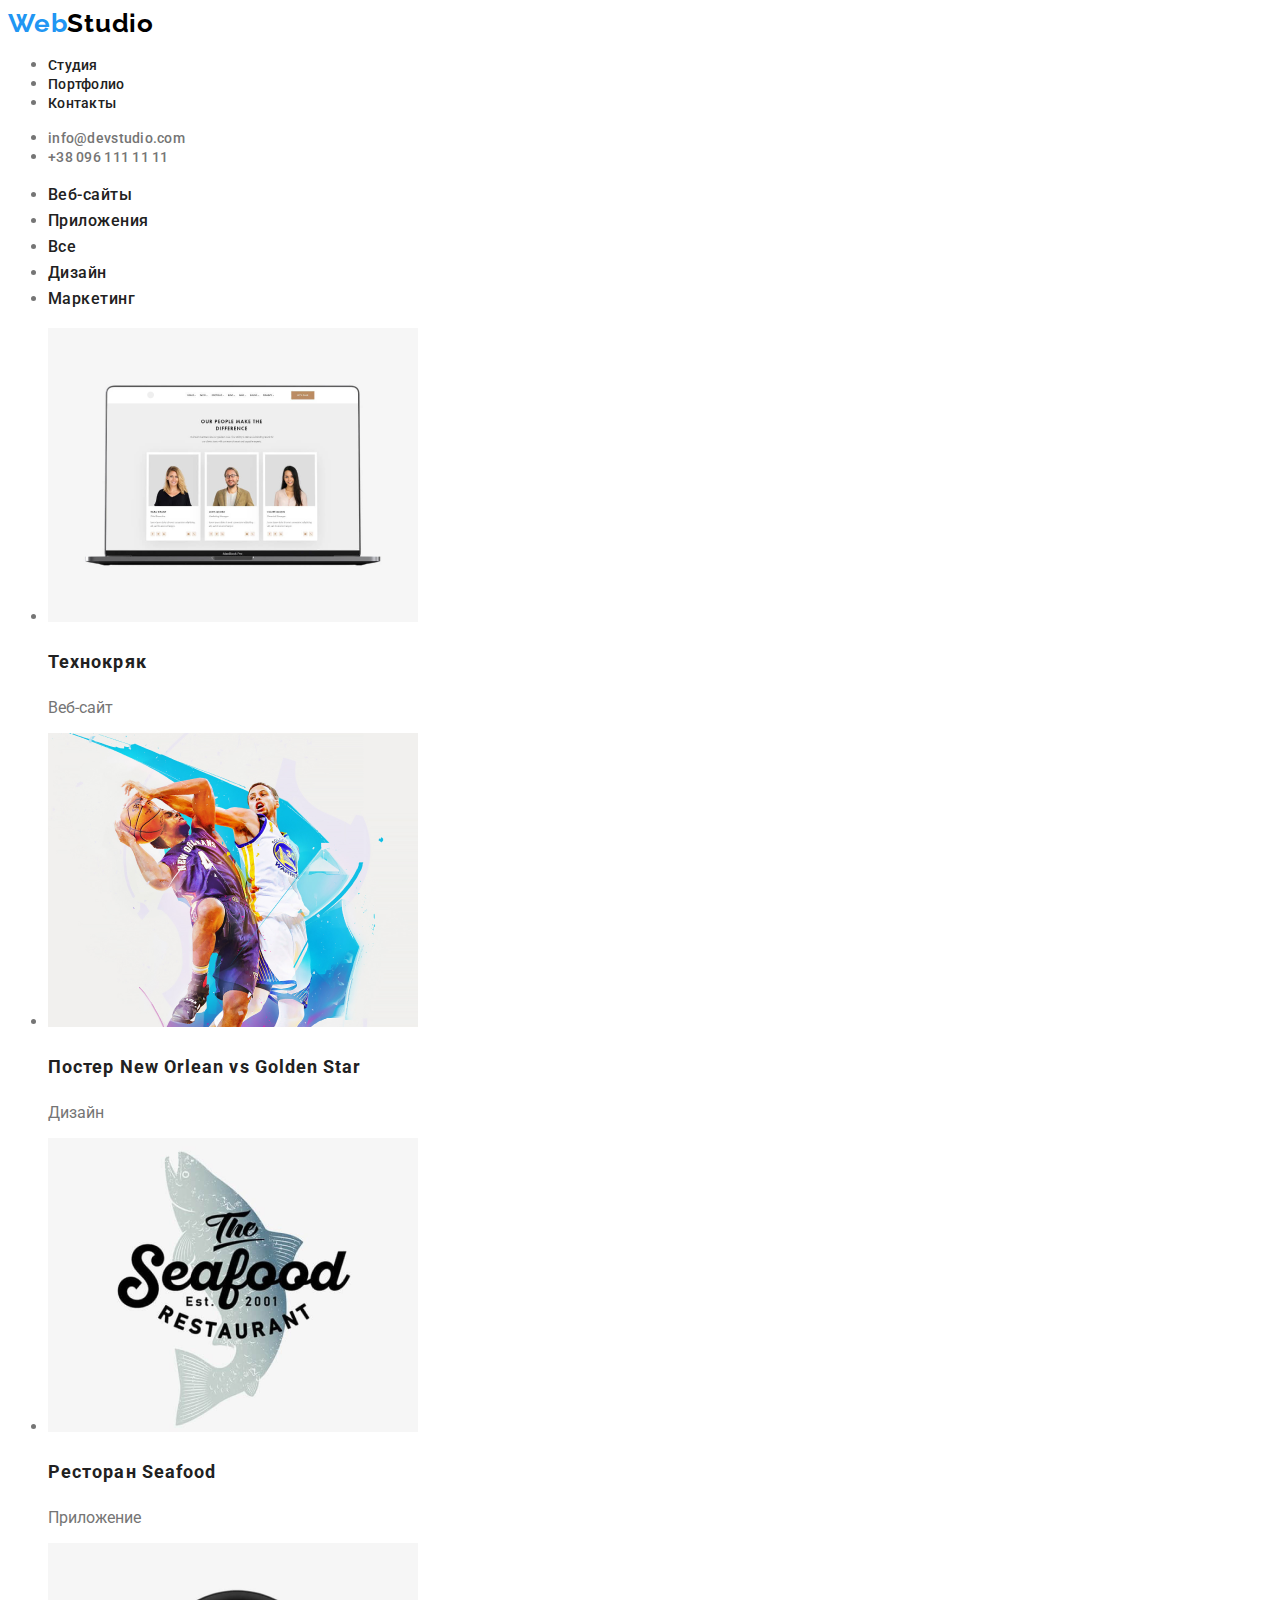
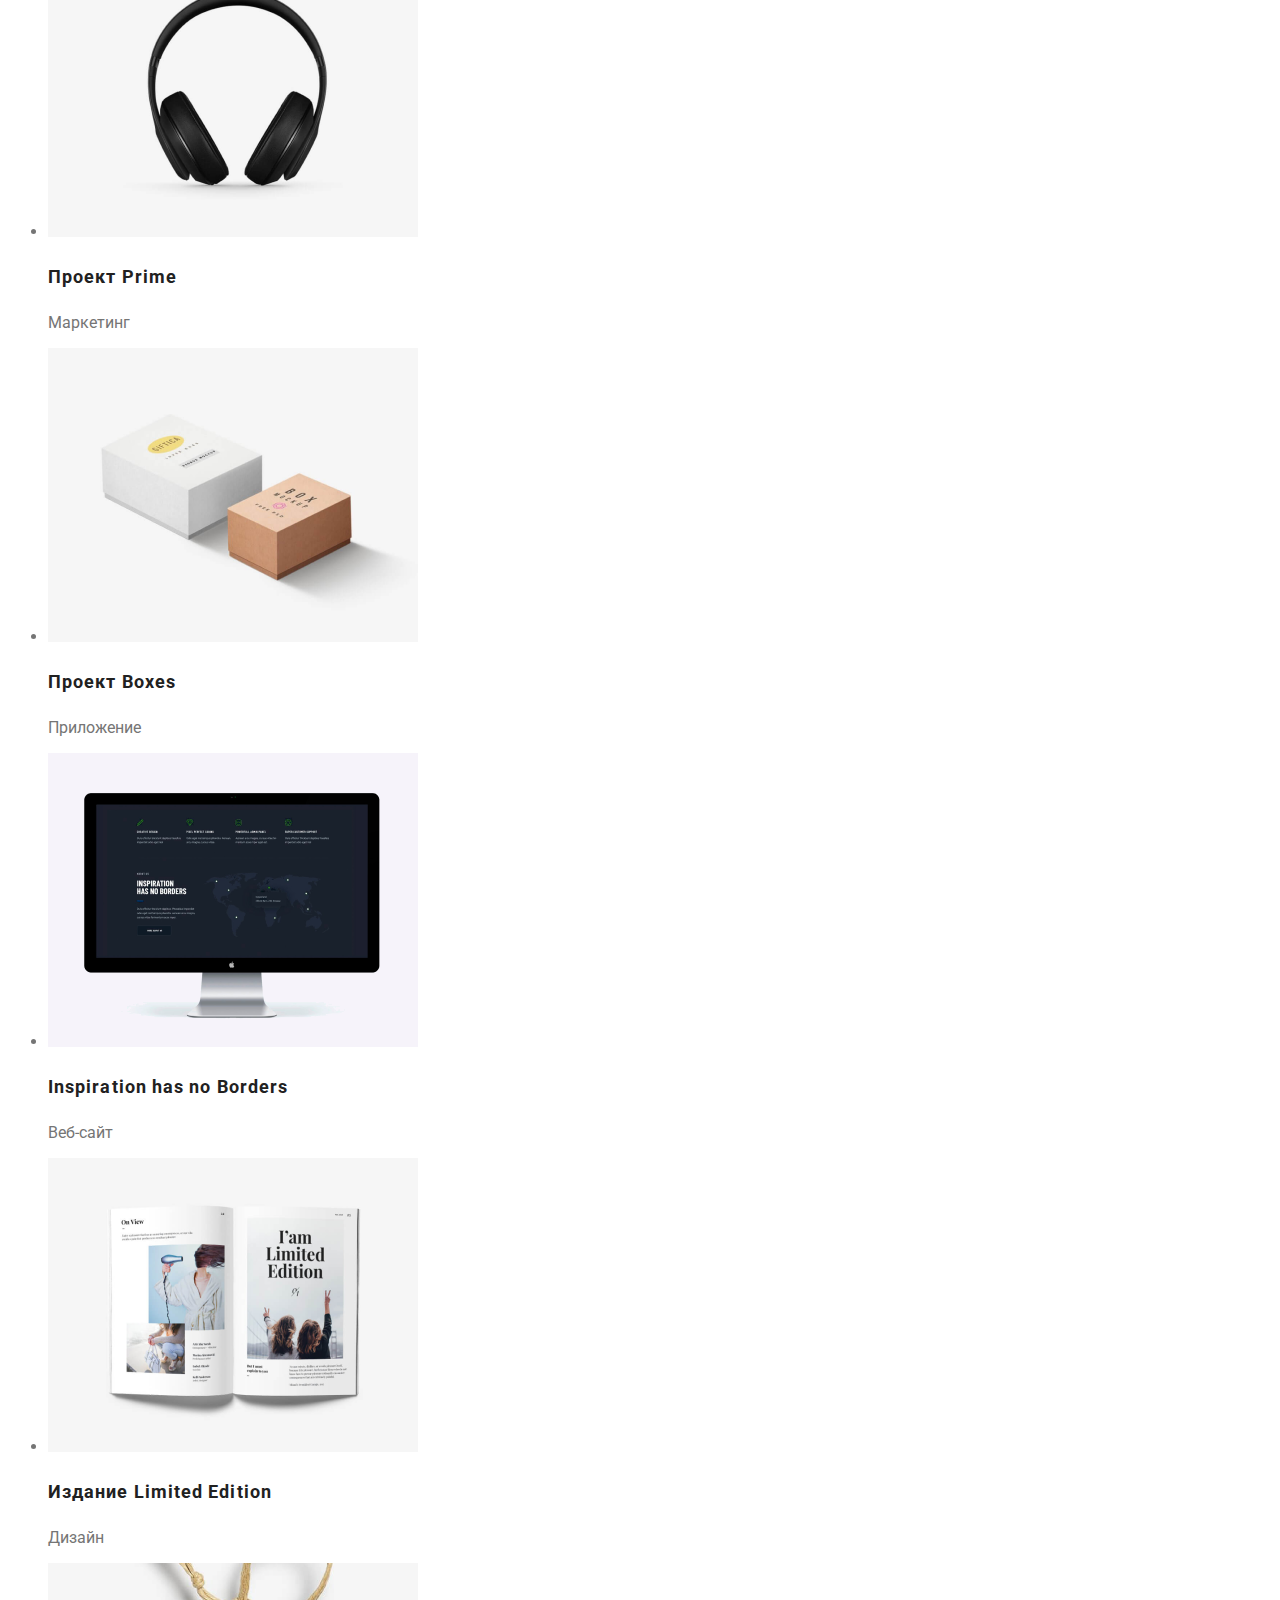
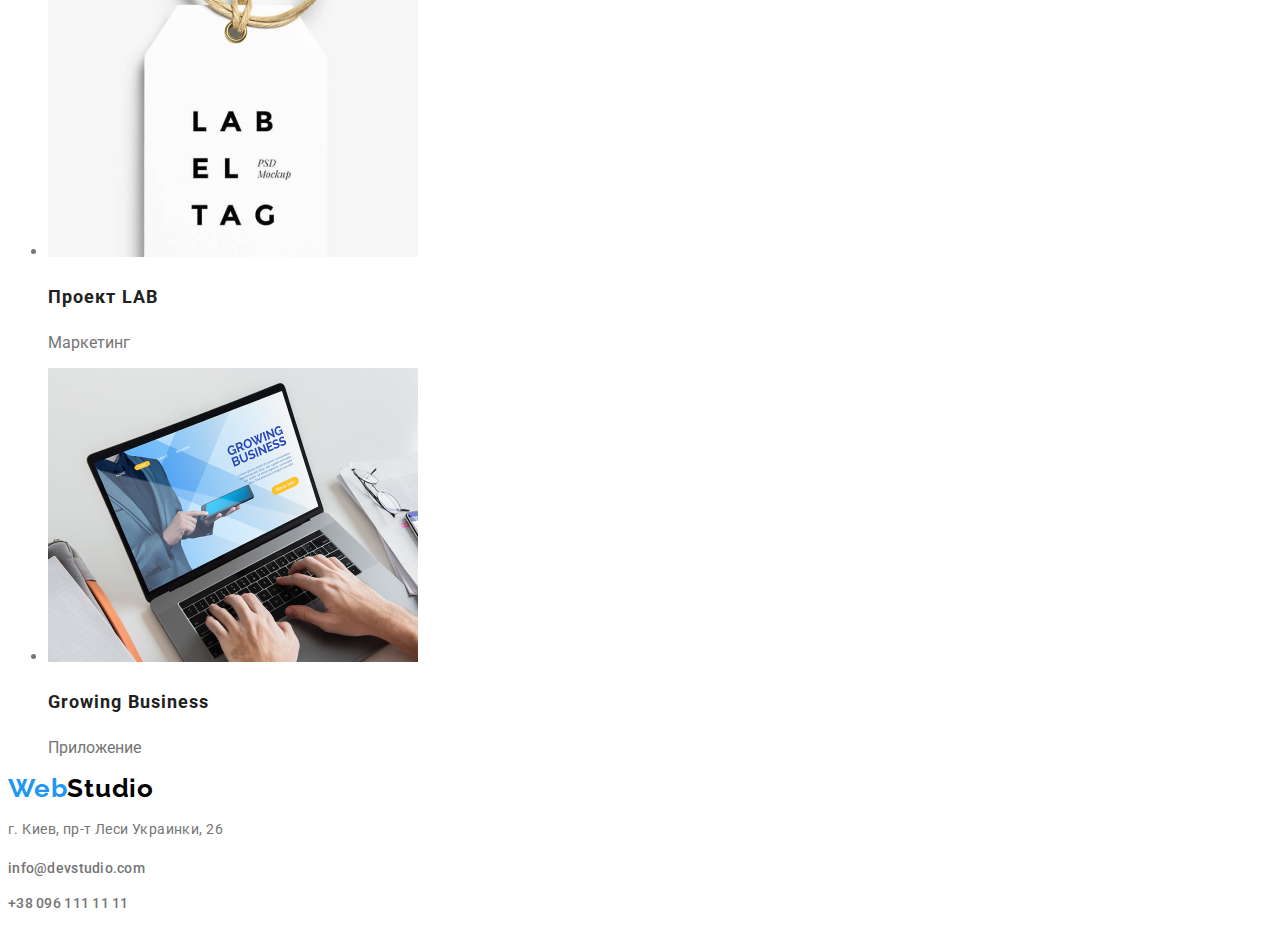
==== portfolio.html @ 3f50c642 "project -text susp" ====
<!DOCTYPE html>
<html lang="ru">
<head>
    <meta charset="UTF-8">
    <meta name="viewport" content="width=device-width, initial-scale=1.0">
    <title>WebStudio</title>
    <link rel="preconnect" href="https://fonts.gstatic.com">
    <link 
      href="https://fonts.googleapis.com/css2?family=Raleway:wght@700&family=Roboto:wght@400;500;700&display=swap"
      rel="stylesheet">
    <link rel="stylesheet" href="./css/styles.css">
    <style>
      a {text-decoration: none;}
    </style>
</head>

<body class="body">
  
  <!-- Head of site  -->
  <header>
    <nav class="navigation">
      <a class="logo" href="/index.html"><span class="logo-accent">Web</span>Studio</a>
      <ul class="navigation-list">
        <li class="navigation-list-item">
          <a class="navigation-list-link" href="./index.html">Студия</a>
        </li>
        <li class="navigation-list-item">
          <a class="navigation-list-link" href="./index.html">Портфолио</a>
        </li>
        <li class="navigation-list-item">
          <a class="navigation-list-link" href="./index.html">Контакты</a>
        </li>
      </ul>
    </nav>
        
    <address class="address">
      <ul class="address-cont">
        <li>
          <a class="address-mail" href="mailto:info@devstudio.com">info@devstudio.com</a>
        </li>
        <li>
          <a class="address-tel" href="tel:+380961111111">+38 096 111 11 11</a>
        </li>
      </ul>
    </address>
  </header>
    
  <main>
      
    <!-- list of services  -->
    <nav class="service">
      <ul>
        <li><a class="service-item" href="">Веб-сайты</a></li>
        <li><a class="service-item" href="">Приложения</a></li>
        <li><a class="service-item" href="">Все</a></li>
        <li><a class="service-item" href="">Дизайн</a></li>
        <li><a class="service-item" href="">Маркетинг</a></li>
      </ul>
    </nav>
      
    <!-- over projects -->
    <section class="projects">
      <ul class="project-list">
        <li class="project">
          <img class="project-img" src="./images/images-hw-02/img-1.png" alt="" width="370">
          <h3  class="project-title">Технокряк</h3>
          <p class="poject-text">Веб-сайт</p>
        </li>
        <li>
          <img class="project-img" src="./images/images-hw-02/img-2.png" alt="" width="370">
          <h3 class="project-title">Постер New Orlean vs Golden Star</h3>
          <p class="poject-text">Дизайн</p>
        </li>
        <li>
          <img class="project-img" src="./images/images-hw-02/img-3.png" alt="" width="370">
          <h3 class="project-title">Ресторан Seafood</h3>
          <p class="poject-text">Приложение</p>
        </li>
        <li>
          <img class="project-img" src="./images/images-hw-02/img-4.png" alt="">
          <h3 class="project-title">Проект Prime</h3>
          <p class="poject-text">Маркетинг</p>
        </li>
        <li>
          <img class="project-img" src="./images/images-hw-02/img-5.png" alt="">
          <h3 class="project-title">Проект Boxes</h3>
          <p class="poject-text">Приложение</p>
        </li>
        <li>
          <img class="project-img" src="./images/images-hw-02/img-6.png" alt="">
          <h3 class="project-title">Inspiration has no Borders</h3>
          <p class="poject-text">Веб-сайт</p>
        </li>
        <li>
          <img class="project-img" src="./images/images-hw-02/img-7.png" alt="">
          <h3 class="project-title">Издание Limited Edition</h3>
          <p class="poject-text">Дизайн</p>
        </li>
        <li>
          <img class="project-img" src="./images/images-hw-02/img-8.png" alt="">
          <h3 class="project-title">Проект LAB</h3>
          <p class="poject-text">Маркетинг</p>
        </li>
        <li>
          <img class="project-img" src="./images/images-hw-02/img-9.png" alt="">
          <h3 class="project-title">Growing Business</h3>
          <p class="poject-text">Приложение</p>
        </li>
      </ul>
    </section>
    
  </main>
    
  <footer class="footer">
    <a class="logo" href="/index.html"><span class="logo-accent">Web</span>Studio</a>
    <address class="address-cont">
      <p class="location">г. Киев, пр-т Леси Украинки, 26</p>
      <p><a class="address-mail" href="mailto:info@devstudio.com">info@devstudio.com</a></p>
      <p><a class="address-tel" href="tel:+380961111111">+38 096 111 11 11</a></p>
    </address>
  </footer>
</body>
</html>
---- css/styles.css ----
:root {
  --primery-text-color: #757575;
  --title-text-color: #212121;
  --accent-color: #2196f3;
}
.body {
  font-family: Roboto;
  color: var(--primery-text-color);
}
/* Header */
.logo-accent {
  color: var(--accent-color);
}
.logo {
  font-family: Raleway;
  font-weight: 700;
  font-size: 26px;
  line-height: 1.192;
  letter-spacing: 0.03em;
  color: #000000;
}
.navigation-list-link {
  font-family: "Roboto", sans-serif;
  font-weight: 500;
  font-size: 14px;
  line-height: 1.143;
  letter-spacing: 0.02em;
  color: var(--title-text-color);
}

.navigation-list-link:hover,
.navigation-list-link:focus {
  color: var(--accent-color);
}

/* contacts */
.address-cont .address-mail {
  font-style: normal;
  font-weight: 500;
  font-size: 14px;
  line-height: 1.143;
  letter-spacing: 0.02em;
  color: var(--primery-text-color);
}
.address-cont .address-mail:hover,
.address-cont .address-mail:focus {
  color: var(--accent-color);
}

.address-cont .address-tel {
  font-style: normal;
  font-weight: 500;
  font-size: 14px;
  line-height: 1.143;
  letter-spacing: 0.02em;
  color: var(--primery-text-color);
}
.address-cont .address-tel:hover,
.address-cont .address-tel:focus {
  color: var(--accent-color);
}

/* Hero */
.hero-title {
  font-weight: 900;
  font-size: 44px;
  line-height: 1.364;
  text-align: center;
  letter-spacing: 0.06em;
  text-transform: uppercase;
  /*color: #ffffff;*/
}

/* button */
.modal-btn {
  font-weight: 700;
  font-size: 16px;
  line-height: 1.875;
  display: flex;
  letter-spacing: 0.06em;
  /* color: #ffffff; */
}

/* features */
.section-title,
.features .title {
  color: var(--title-text-color);
}
/*sity*/
.footer .location {
  font-style: normal;
  font-weight: normal;
  font-size: 14px;
  line-height: 1.714;
  letter-spacing: 0.03em;
  /*color: #ffffff;*/
}

/*crew*/
.crewlist .name {
  font-weight: 500;
  font-size: 16px;
  line-height: 1.187;
  letter-spacing: 0.03em;
  color: var(--title-text-color);
}

/*our service*/
.service .service-item {
  font-size: 16px;
  line-height: 1.625;
  font-weight: 500;
  letter-spacing: 0.03em;
  text-align: center;
  color: var(--title-text-color);
}
.service .service-item:hover,
.service .service-item:focus {
  color: var(--accent-color);
}
.project-title {
  font-weight: 700;
  font-size: 18px;
  line-height: 2;
  letter-spacing: 0.06em;
  color: #212121;
}

.project .project-text {
  font-weight: 400;
  font-size: 16px;
  line-height: 1.875;
  letter-spacing: 0.03em;
  color: var(--primery-text-color);
}
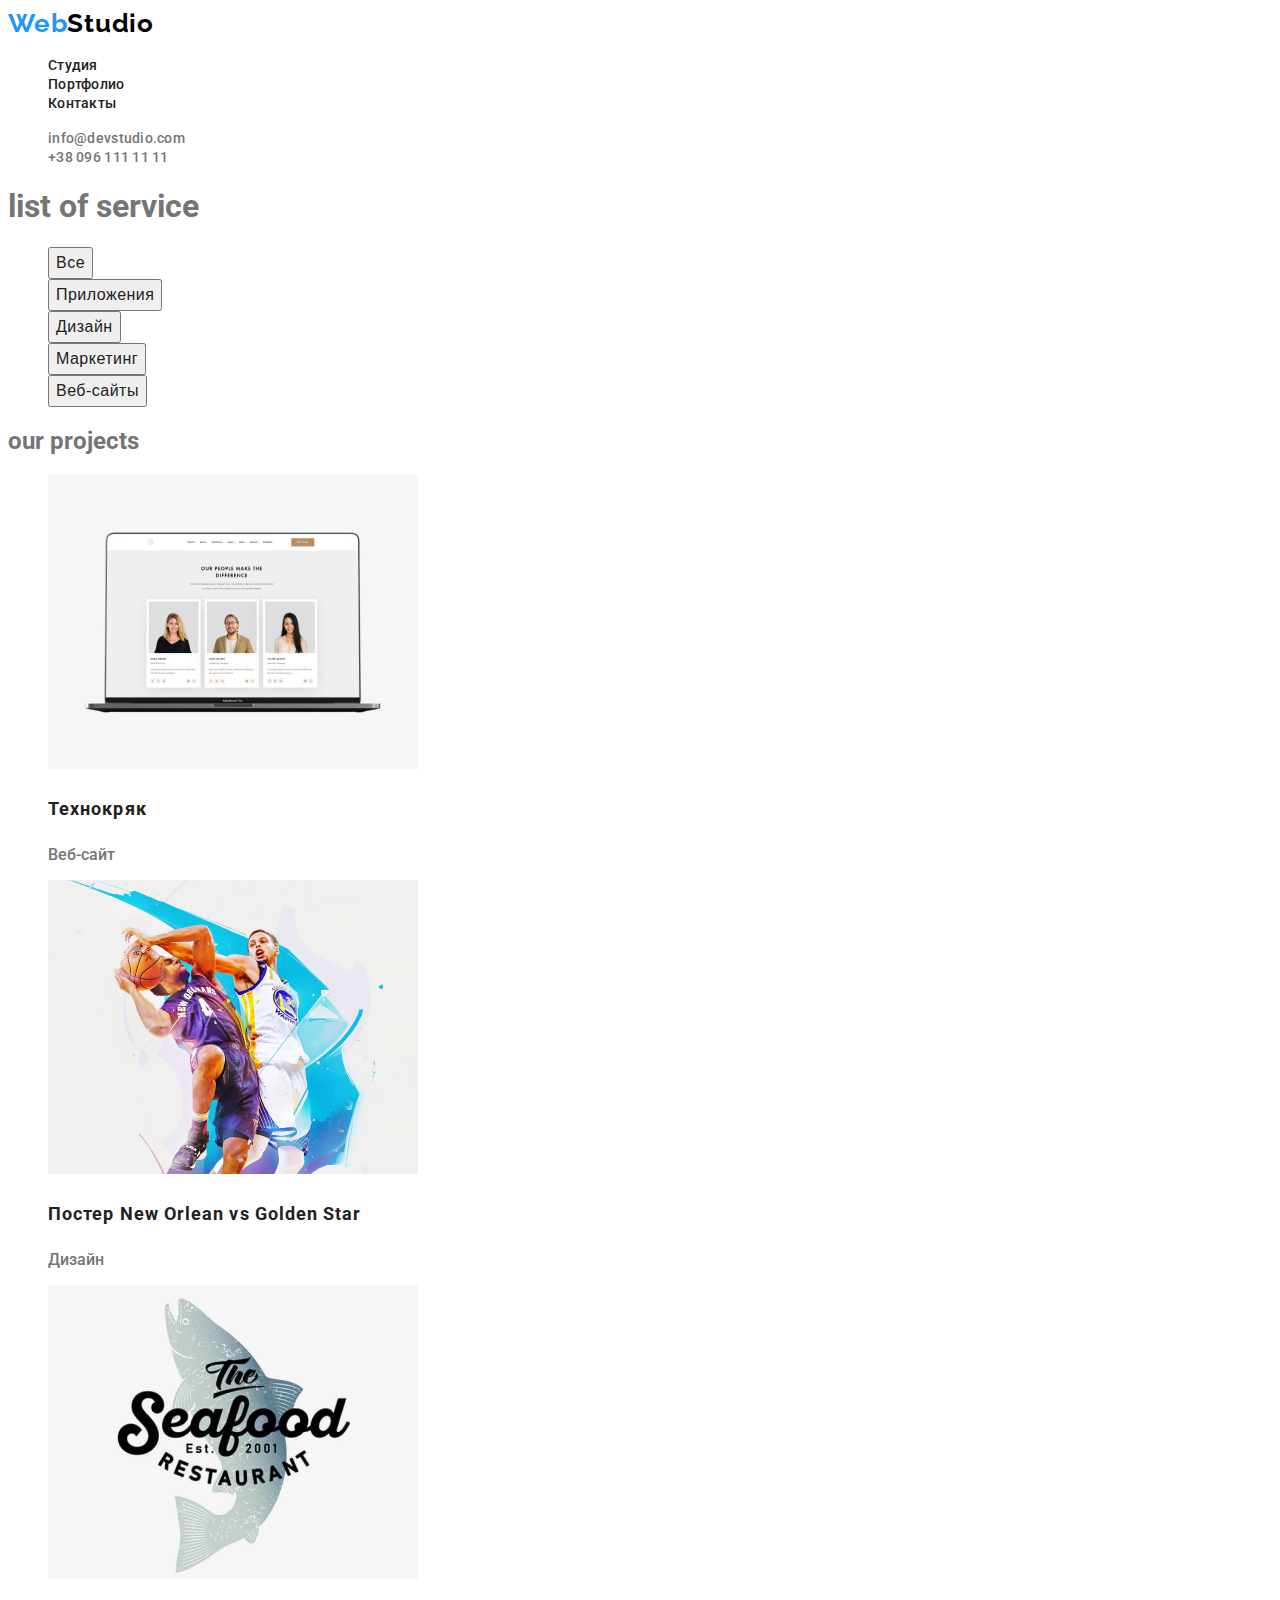
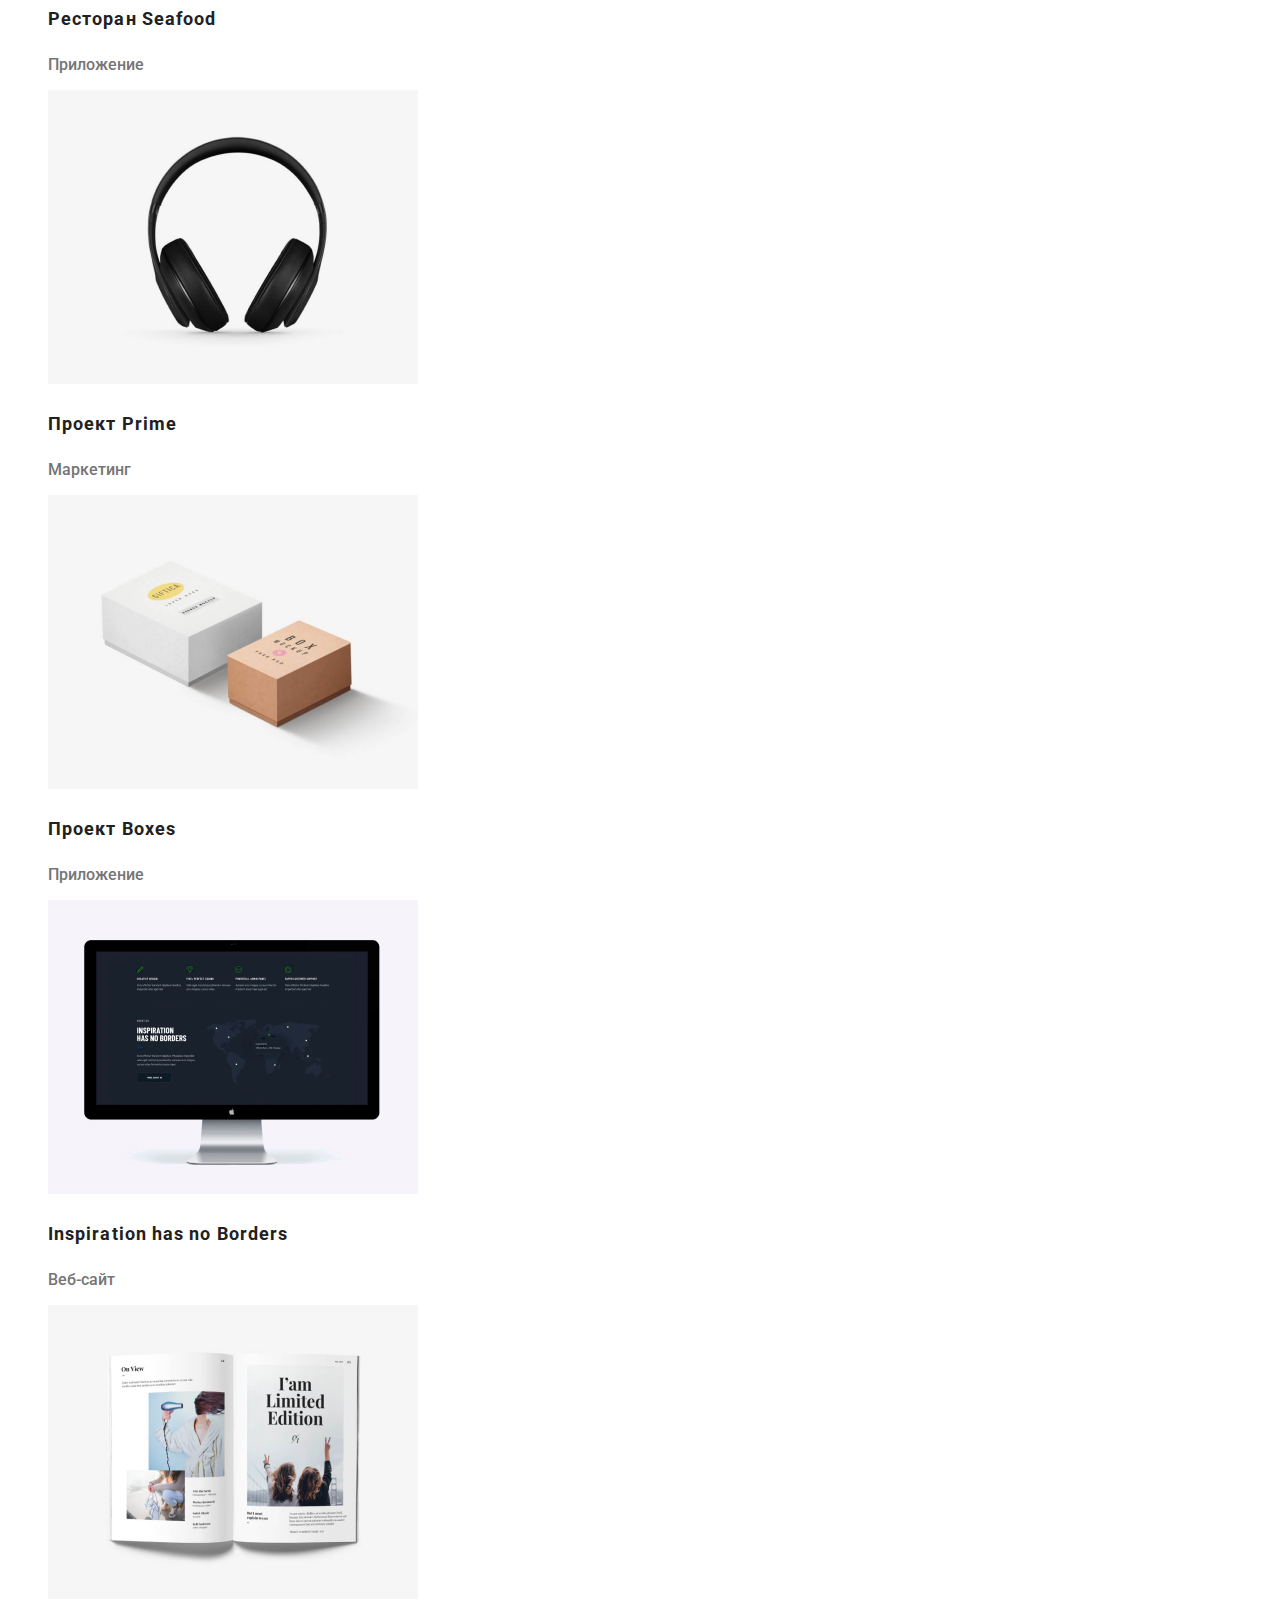
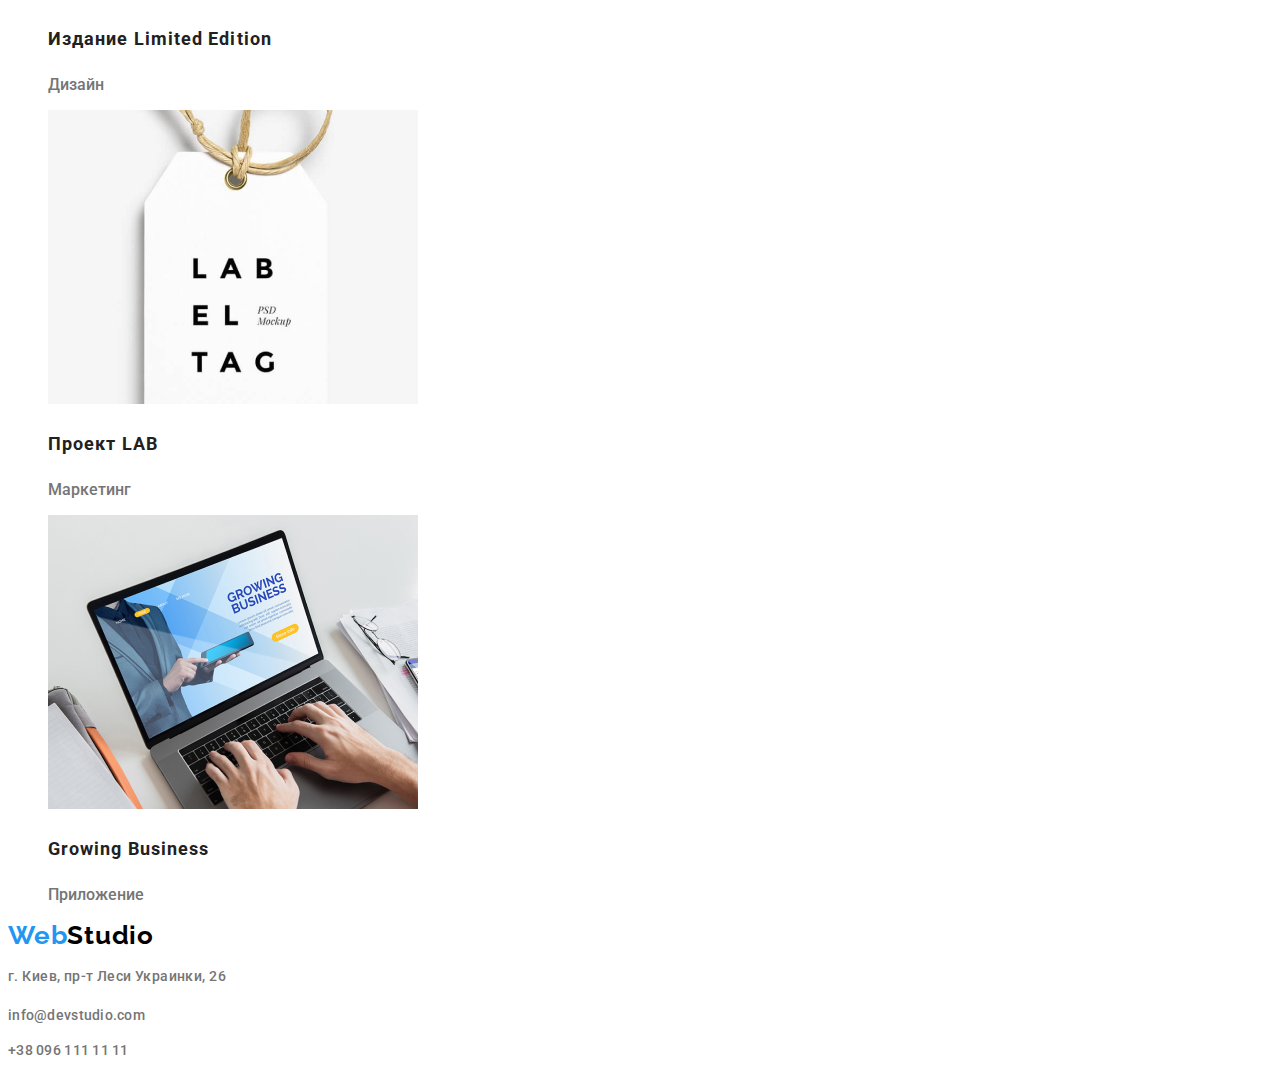
==== commit 7a515585: "remarks w/h alt project" ====
--- a/portfolio.html
+++ b/portfolio.html
@@ -11,6 +11,7 @@
     <link rel="stylesheet" href="./css/styles.css">
     <style>
       a {text-decoration: none;}
+      ul {list-style: none;}
     </style>
 </head>
 
@@ -47,62 +48,62 @@
     
   <main>
       
-    <!-- list of services  -->
-    <nav class="service">
+    <h1>list of service</h1>
+    <section class="service">
       <ul>
-        <li><a class="service-item" href="">Веб-сайты</a></li>
-        <li><a class="service-item" href="">Приложения</a></li>
-        <li><a class="service-item" href="">Все</a></li>
-        <li><a class="service-item" href="">Дизайн</a></li>
-        <li><a class="service-item" href="">Маркетинг</a></li>
+        <li><button class="service-item" href="">Все</button></li>
+        <li><button class="service-item" href="">Приложения</button></li>
+        <li><button class="service-item" href="">Дизайн</button></li>
+        <li><button class="service-item" href="">Маркетинг</button></li>
+        <li><button class="service-item" href="">Веб-сайты</button></li>
       </ul>
-    </nav>
+    </section>
       
-    <!-- over projects -->
+    <h2> our projects</h2>
     <section class="projects">
       <ul class="project-list">
         <li class="project">
-          <img class="project-img" src="./images/images-hw-02/img-1.png" alt="" width="370">
+          <img class="project-img" src="./images/images-hw-02/img-1.jpg" alt="faces-on-the-desktop" width="370">
           <h3  class="project-title">Технокряк</h3>
           <p class="poject-text">Веб-сайт</p>
         </li>
         <li>
-          <img class="project-img" src="./images/images-hw-02/img-2.png" alt="" width="370">
+          <img class="project-img" src="./images/images-hw-02/img-2.jpg" alt="basketball-players" width="370">
           <h3 class="project-title">Постер New Orlean vs Golden Star</h3>
           <p class="poject-text">Дизайн</p>
         </li>
         <li>
-          <img class="project-img" src="./images/images-hw-02/img-3.png" alt="" width="370">
+          <img class="project-img" src="./images/images-hw-02/img-3.jpg" alt="restaurat-logo" width="370">
           <h3 class="project-title">Ресторан Seafood</h3>
           <p class="poject-text">Приложение</p>
         </li>
         <li>
-          <img class="project-img" src="./images/images-hw-02/img-4.png" alt="">
+          <img class="project-img" src="./images/images-hw-02/img-4.jpg" alt="headphones" width="370">
           <h3 class="project-title">Проект Prime</h3>
           <p class="poject-text">Маркетинг</p>
         </li>
         <li>
-          <img class="project-img" src="./images/images-hw-02/img-5.png" alt="">
+          <img class="project-img" src="./images/images-hw-02/img-5.jpg" alt="two-boxes" width="370">
           <h3 class="project-title">Проект Boxes</h3>
           <p class="poject-text">Приложение</p>
         </li>
         <li>
-          <img class="project-img" src="./images/images-hw-02/img-6.png" alt="">
+          <img class="project-img" src="./images/images-hw-02/img-6.jpg" alt="display" width="370">
           <h3 class="project-title">Inspiration has no Borders</h3>
           <p class="poject-text">Веб-сайт</p>
         </li>
         <li>
-          <img class="project-img" src="./images/images-hw-02/img-7.png" alt="">
+          <img class="project-img" src="./images/images-hw-02/img-7.jpg" alt="hard-copies" width="370">
           <h3 class="project-title">Издание Limited Edition</h3>
           <p class="poject-text">Дизайн</p>
         </li>
         <li>
-          <img class="project-img" src="./images/images-hw-02/img-8.png" alt="">
+          <img class="project-img" src="./images/images-hw-02/img-8.jpg" alt="tag" width="370">
           <h3 class="project-title">Проект LAB</h3>
           <p class="poject-text">Маркетинг</p>
         </li>
         <li>
-          <img class="project-img" src="./images/images-hw-02/img-9.png" alt="">
+          <img class="project-img" src="./images/images-hw-02/img-9.jpg" alt="hands on the keyboard" width="370">
           <h3 class="project-title">Growing Business</h3>
           <p class="poject-text">Приложение</p>
         </li>
--- a/css/styles.css
+++ b/css/styles.css
@@ -6,6 +6,7 @@
 .body {
   font-family: Roboto;
   color: var(--primery-text-color);
+  font-weight: 500;
 }
 /* Header */
 .logo-accent {
@@ -21,7 +22,6 @@
 }
 .navigation-list-link {
   font-family: "Roboto", sans-serif;
-  font-weight: 500;
   font-size: 14px;
   line-height: 1.143;
   letter-spacing: 0.02em;
@@ -36,7 +36,6 @@
 /* contacts */
 .address-cont .address-mail {
   font-style: normal;
-  font-weight: 500;
   font-size: 14px;
   line-height: 1.143;
   letter-spacing: 0.02em;
@@ -49,7 +48,6 @@
 
 .address-cont .address-tel {
   font-style: normal;
-  font-weight: 500;
   font-size: 14px;
   line-height: 1.143;
   letter-spacing: 0.02em;
@@ -89,7 +87,6 @@
 /*sity*/
 .footer .location {
   font-style: normal;
-  font-weight: normal;
   font-size: 14px;
   line-height: 1.714;
   letter-spacing: 0.03em;
@@ -98,7 +95,6 @@
 
 /*crew*/
 .crewlist .name {
-  font-weight: 500;
   font-size: 16px;
   line-height: 1.187;
   letter-spacing: 0.03em;
@@ -109,7 +105,6 @@
 .service .service-item {
   font-size: 16px;
   line-height: 1.625;
-  font-weight: 500;
   letter-spacing: 0.03em;
   text-align: center;
   color: var(--title-text-color);
@@ -118,12 +113,13 @@
 .service .service-item:focus {
   color: var(--accent-color);
 }
+
 .project-title {
   font-weight: 700;
   font-size: 18px;
   line-height: 2;
   letter-spacing: 0.06em;
-  color: #212121;
+  color: var(--title-text-color);
 }
 
 .project .project-text {
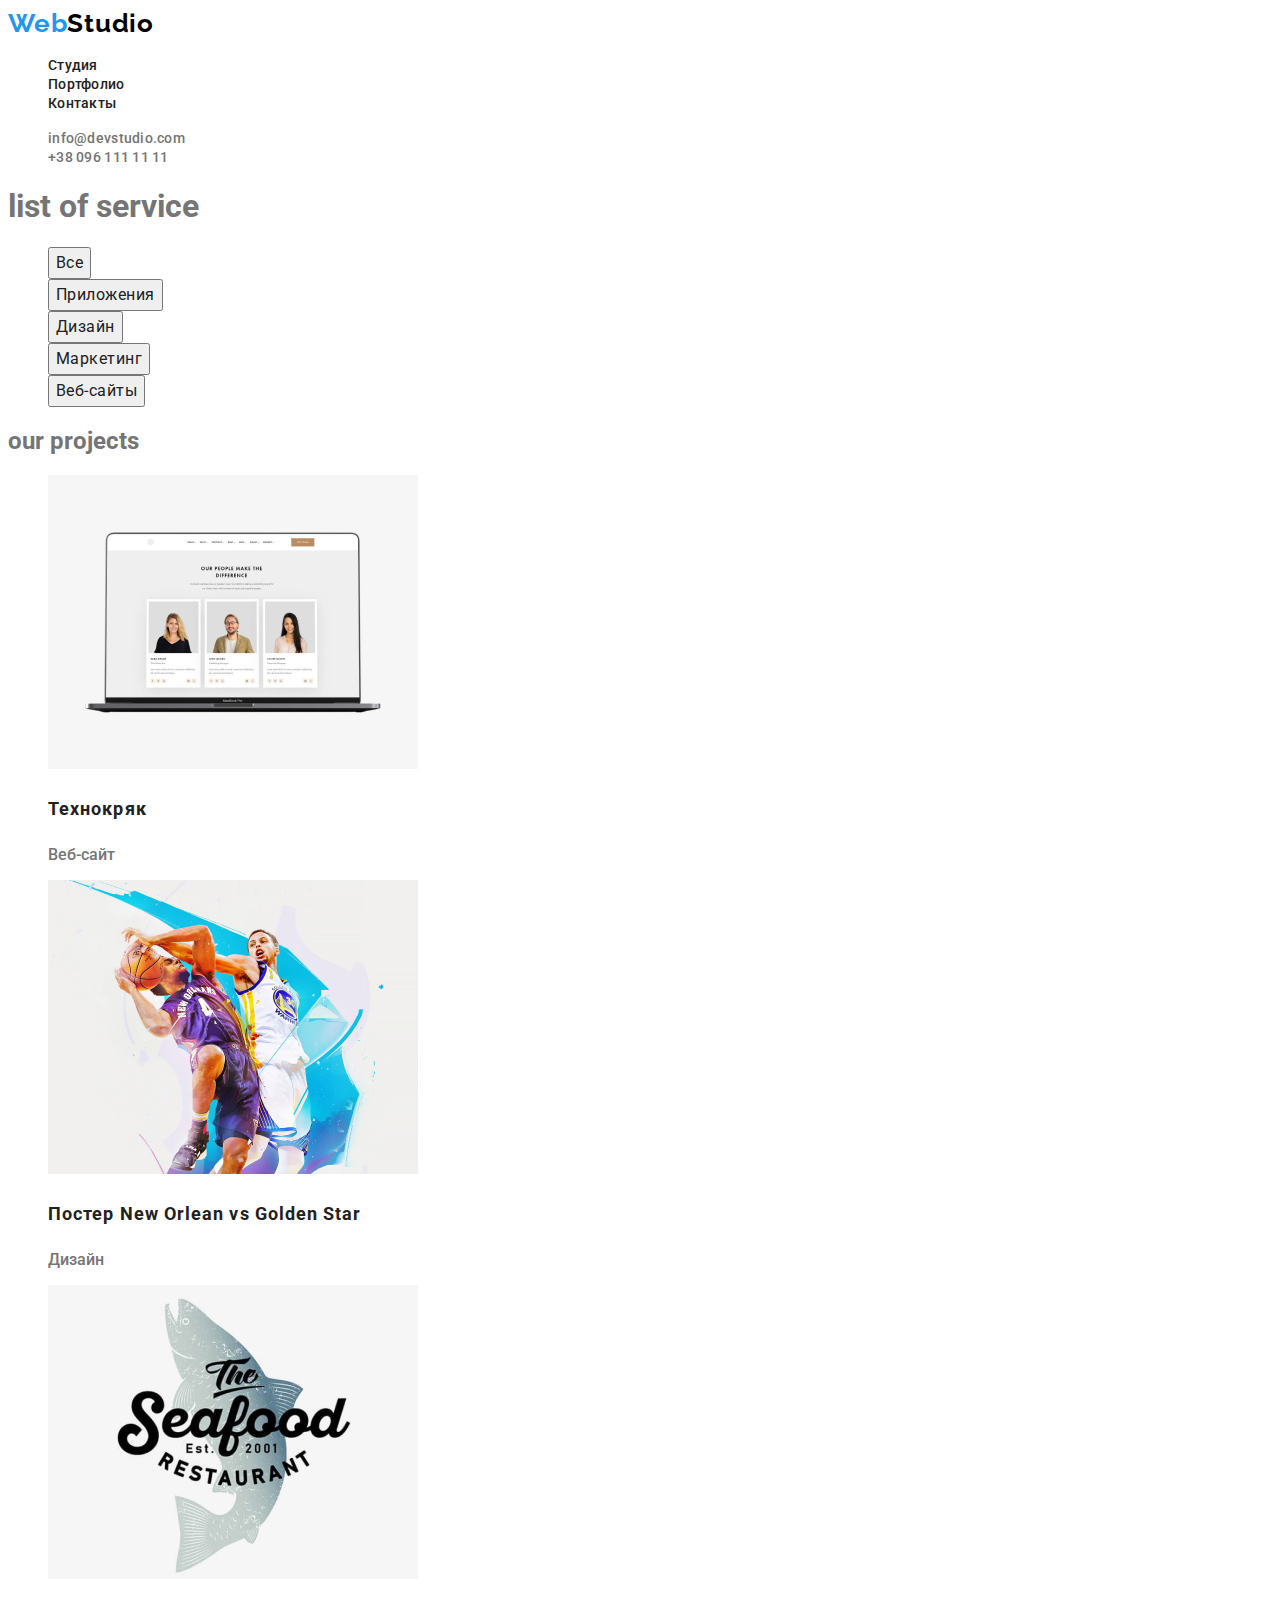
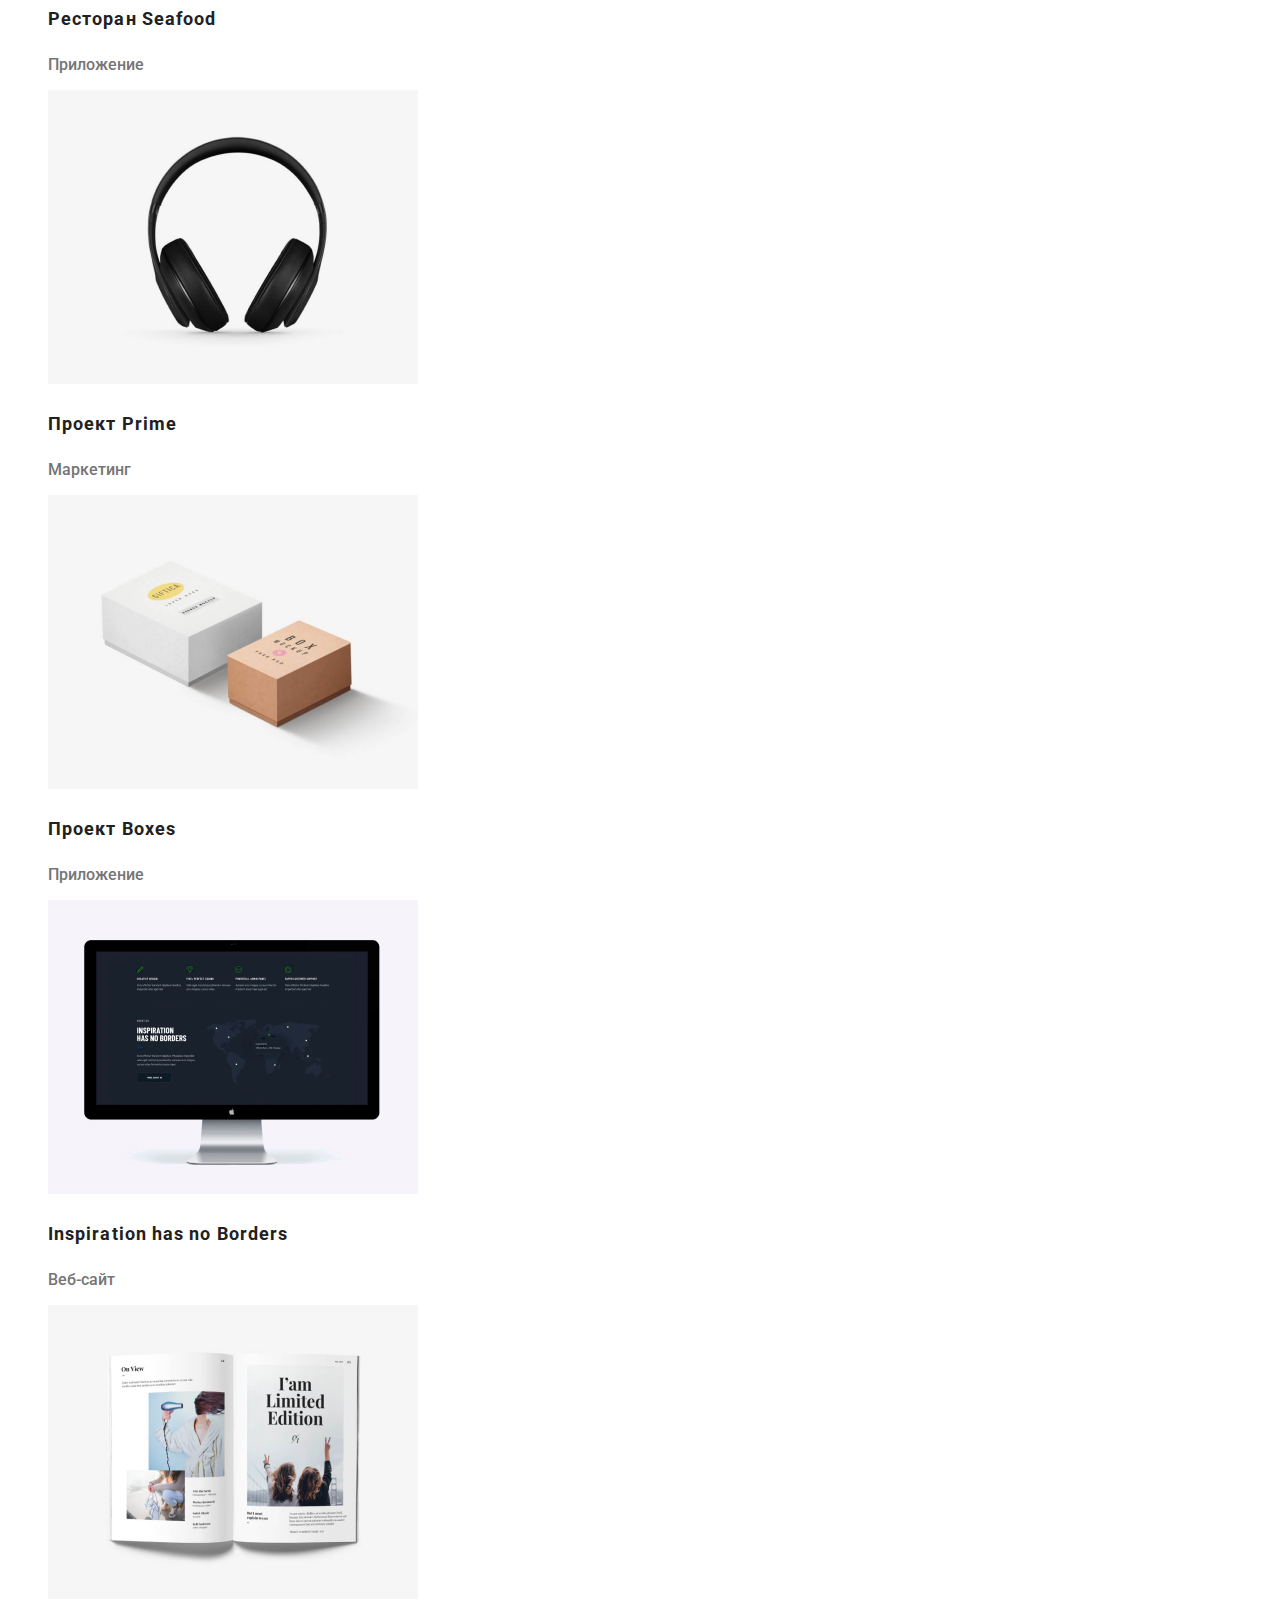
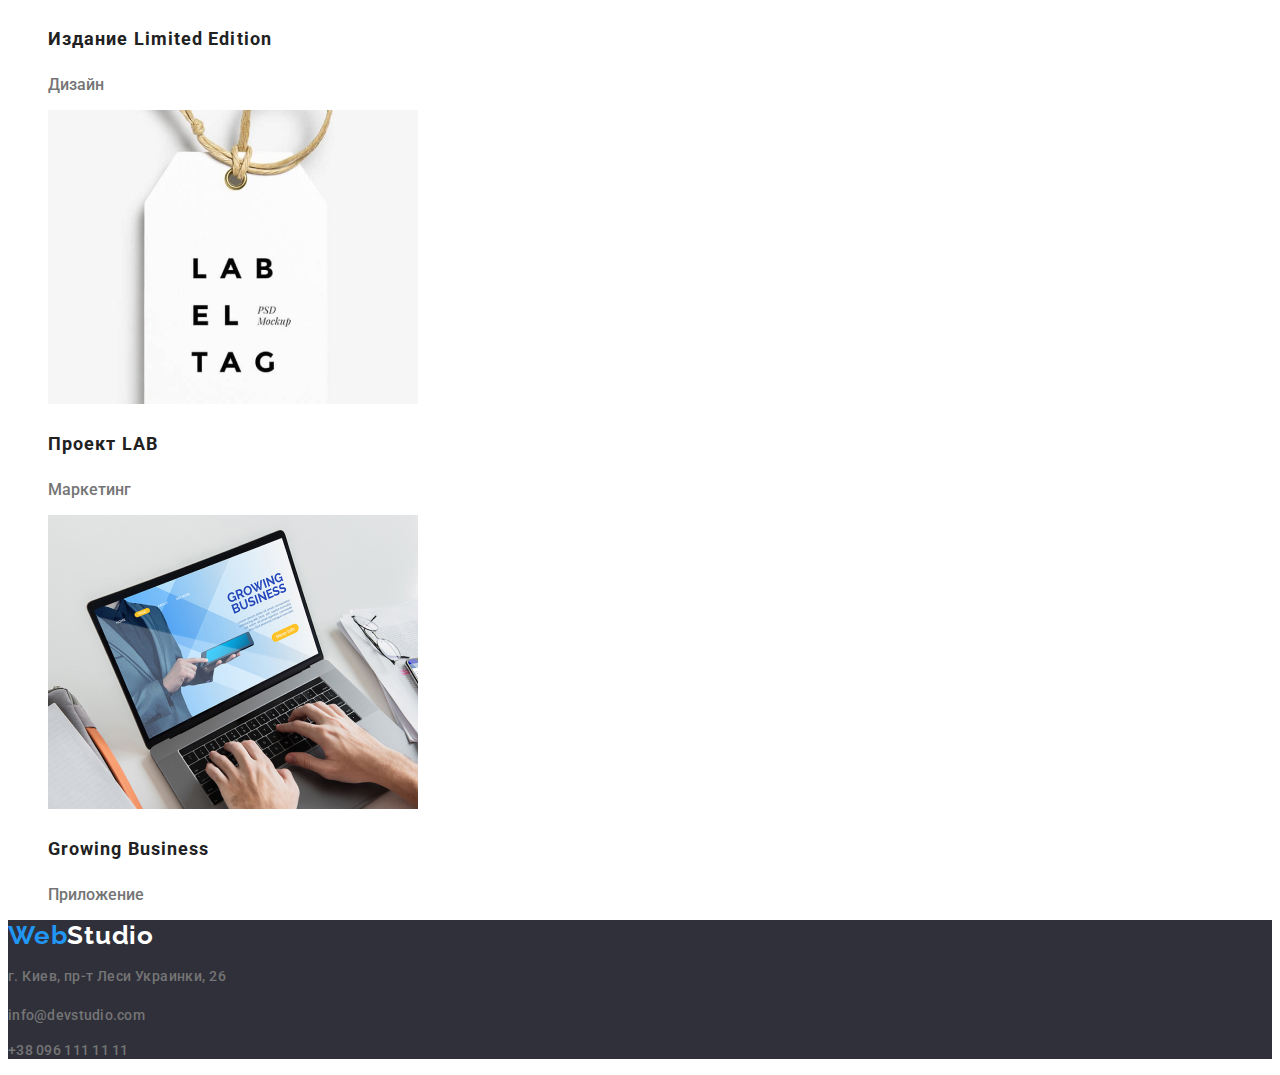
==== commit 5715525c: "service-roboto" ====
--- a/portfolio.html
+++ b/portfolio.html
@@ -50,7 +50,7 @@
       
     <h1>list of service</h1>
     <section class="service">
-      <ul>
+      <ul class="service-list">
         <li><button class="service-item" href="">Все</button></li>
         <li><button class="service-item" href="">Приложения</button></li>
         <li><button class="service-item" href="">Дизайн</button></li>
@@ -60,55 +60,54 @@
     </section>
       
     <h2> our projects</h2>
-    <section class="projects">
-      <ul class="project-list">
-        <li class="project">
-          <img class="project-img" src="./images/images-hw-02/img-1.jpg" alt="faces-on-the-desktop" width="370">
-          <h3  class="project-title">Технокряк</h3>
-          <p class="poject-text">Веб-сайт</p>
-        </li>
-        <li>
-          <img class="project-img" src="./images/images-hw-02/img-2.jpg" alt="basketball-players" width="370">
-          <h3 class="project-title">Постер New Orlean vs Golden Star</h3>
-          <p class="poject-text">Дизайн</p>
-        </li>
-        <li>
-          <img class="project-img" src="./images/images-hw-02/img-3.jpg" alt="restaurat-logo" width="370">
-          <h3 class="project-title">Ресторан Seafood</h3>
-          <p class="poject-text">Приложение</p>
-        </li>
-        <li>
-          <img class="project-img" src="./images/images-hw-02/img-4.jpg" alt="headphones" width="370">
-          <h3 class="project-title">Проект Prime</h3>
-          <p class="poject-text">Маркетинг</p>
-        </li>
-        <li>
-          <img class="project-img" src="./images/images-hw-02/img-5.jpg" alt="two-boxes" width="370">
-          <h3 class="project-title">Проект Boxes</h3>
-          <p class="poject-text">Приложение</p>
-        </li>
-        <li>
-          <img class="project-img" src="./images/images-hw-02/img-6.jpg" alt="display" width="370">
-          <h3 class="project-title">Inspiration has no Borders</h3>
-          <p class="poject-text">Веб-сайт</p>
-        </li>
-        <li>
-          <img class="project-img" src="./images/images-hw-02/img-7.jpg" alt="hard-copies" width="370">
-          <h3 class="project-title">Издание Limited Edition</h3>
-          <p class="poject-text">Дизайн</p>
-        </li>
-        <li>
-          <img class="project-img" src="./images/images-hw-02/img-8.jpg" alt="tag" width="370">
-          <h3 class="project-title">Проект LAB</h3>
-          <p class="poject-text">Маркетинг</p>
-        </li>
-        <li>
-          <img class="project-img" src="./images/images-hw-02/img-9.jpg" alt="hands on the keyboard" width="370">
-          <h3 class="project-title">Growing Business</h3>
-          <p class="poject-text">Приложение</p>
-        </li>
-      </ul>
-    </section>
+    <ul class="project-list">
+      <li class="project">
+        <img class="project-img" src="./images/images-hw-02/img-1.jpg" alt="faces-on-the-desktop" width="370">
+        <h3  class="project-title">Технокряк</h3>
+        <p class="poject-text">Веб-сайт</p>
+      </li>
+      <li>
+        <img class="project-img" src="./images/images-hw-02/img-2.jpg" alt="basketball-players" width="370">
+        <h3 class="project-title">Постер New Orlean vs Golden Star</h3>
+        <p class="poject-text">Дизайн</p>
+      </li>
+      <li>
+        <img class="project-img" src="./images/images-hw-02/img-3.jpg" alt="restaurat-logo" width="370">
+        <h3 class="project-title">Ресторан Seafood</h3>
+        <p class="poject-text">Приложение</p>
+      </li>
+      <li>
+        <img class="project-img" src="./images/images-hw-02/img-4.jpg" alt="headphones" width="370">
+        <h3 class="project-title">Проект Prime</h3>
+        <p class="poject-text">Маркетинг</p>
+      </li>
+      <li>
+        <img class="project-img" src="./images/images-hw-02/img-5.jpg" alt="two-boxes" width="370">
+        <h3 class="project-title">Проект Boxes</h3>
+        <p class="poject-text">Приложение</p>
+      </li>
+      <li>
+        <img class="project-img" src="./images/images-hw-02/img-6.jpg" alt="display" width="370">
+         <h3 class="project-title">Inspiration has no Borders</h3>
+        <p class="poject-text">Веб-сайт</p>
+      </li>
+      <li>
+        <img class="project-img" src="./images/images-hw-02/img-7.jpg" alt="hard-copies" width="370">
+        <h3 class="project-title">Издание Limited Edition</h3>
+        <p class="poject-text">Дизайн</p>
+      </li>
+      <li>
+        <img class="project-img" src="./images/images-hw-02/img-8.jpg" alt="tag" width="370">
+        <h3 class="project-title">Проект LAB</h3>
+        <p class="poject-text">Маркетинг</p>
+      </li>
+      <li>
+        <img class="project-img" src="./images/images-hw-02/img-9.jpg" alt="hands on the keyboard" width="370">
+        <h3 class="project-title">Growing Business</h3>
+        <p class="poject-text">Приложение</p>
+      </li>
+    </ul>
+    
     
   </main>
     
--- a/css/styles.css
+++ b/css/styles.css
@@ -2,11 +2,13 @@
   --primery-text-color: #757575;
   --title-text-color: #212121;
   --accent-color: #2196f3;
+  --primery-white-color: #ffffff;
 }
 .body {
   font-family: Roboto;
   color: var(--primery-text-color);
   font-weight: 500;
+  background-color: var(--primery-white-color);
 }
 /* Header */
 .logo-accent {
@@ -67,6 +69,7 @@
   letter-spacing: 0.06em;
   text-transform: uppercase;
   /*color: #ffffff;*/
+  background-color: ;
 }
 
 /* button */
@@ -102,7 +105,8 @@
 }
 
 /*our service*/
-.service .service-item {
+.service-list .service-item {
+  font-family: Roboto;
   font-size: 16px;
   line-height: 1.625;
   letter-spacing: 0.03em;
@@ -129,3 +133,9 @@
   letter-spacing: 0.03em;
   color: var(--primery-text-color);
 }
+.footer {
+  background-color: #2f303a;
+}
+.footer .logo {
+  color: var(--primery-white-color);
+}
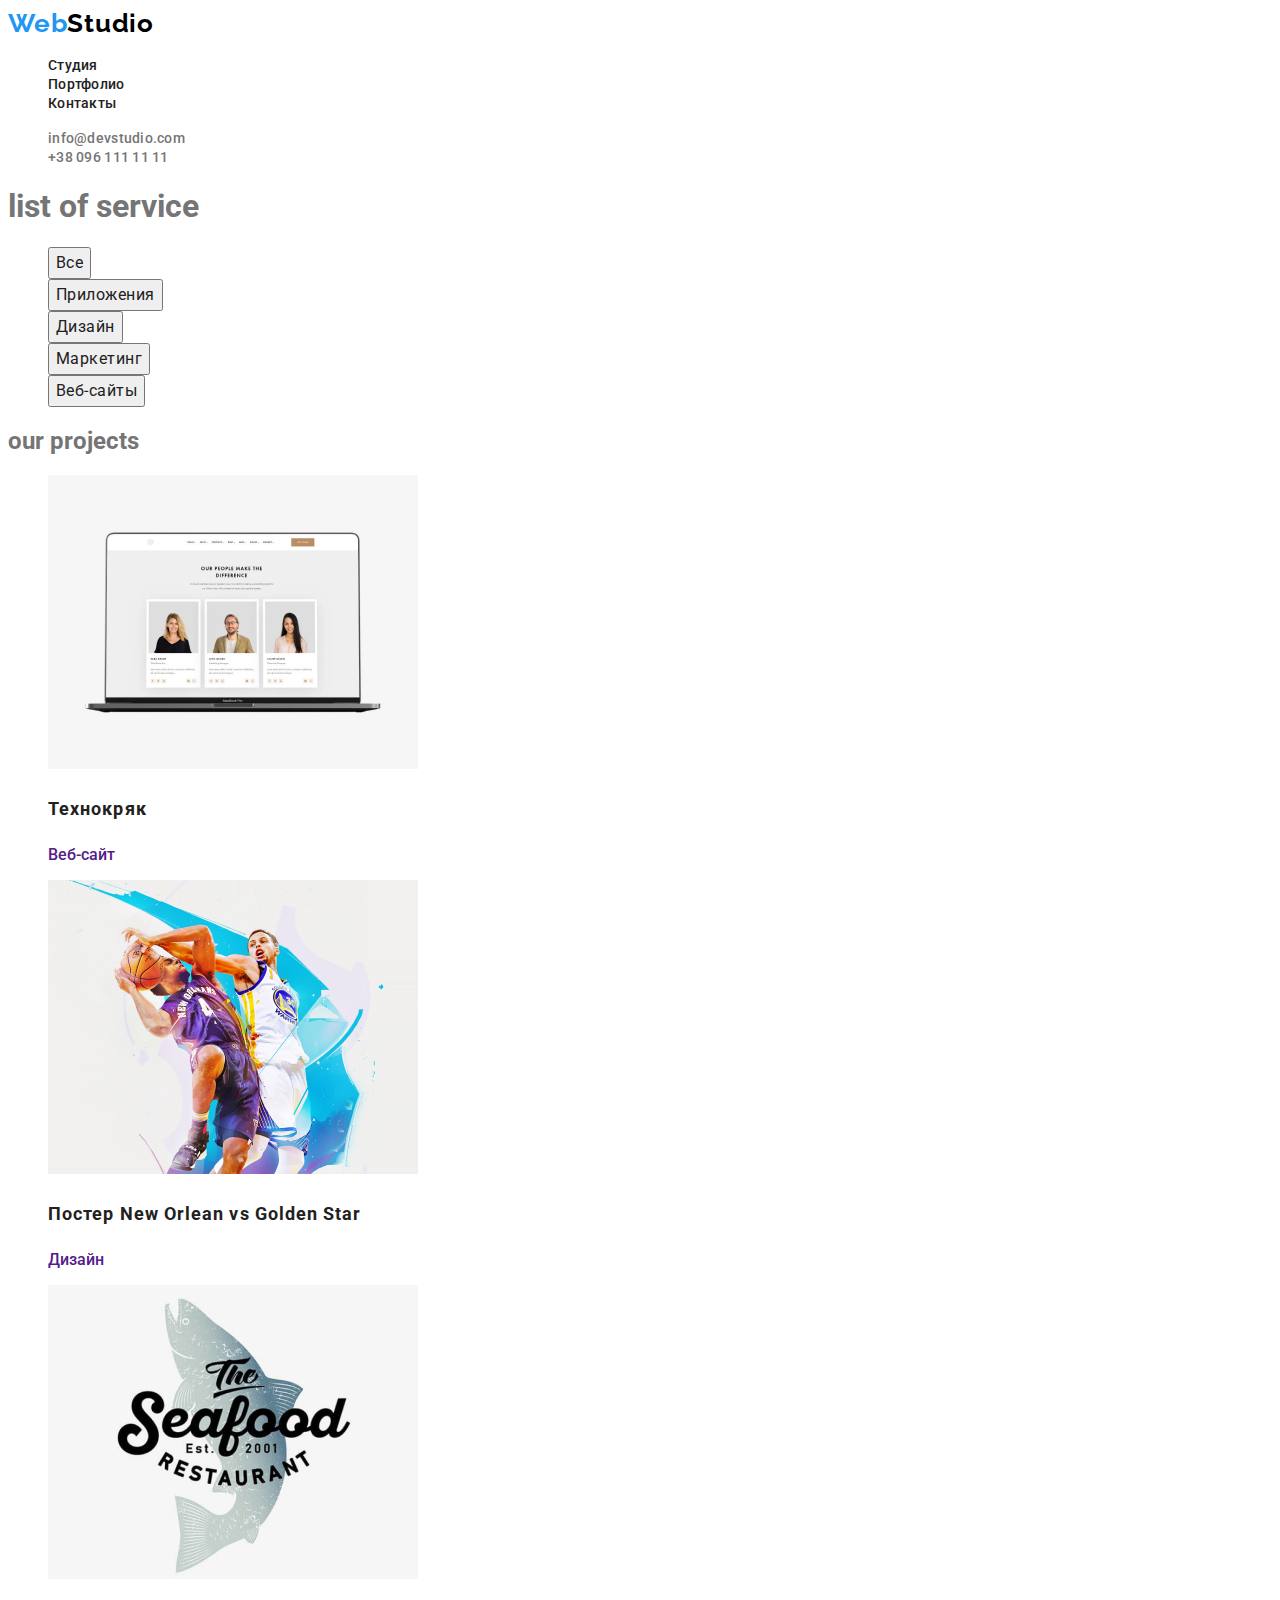
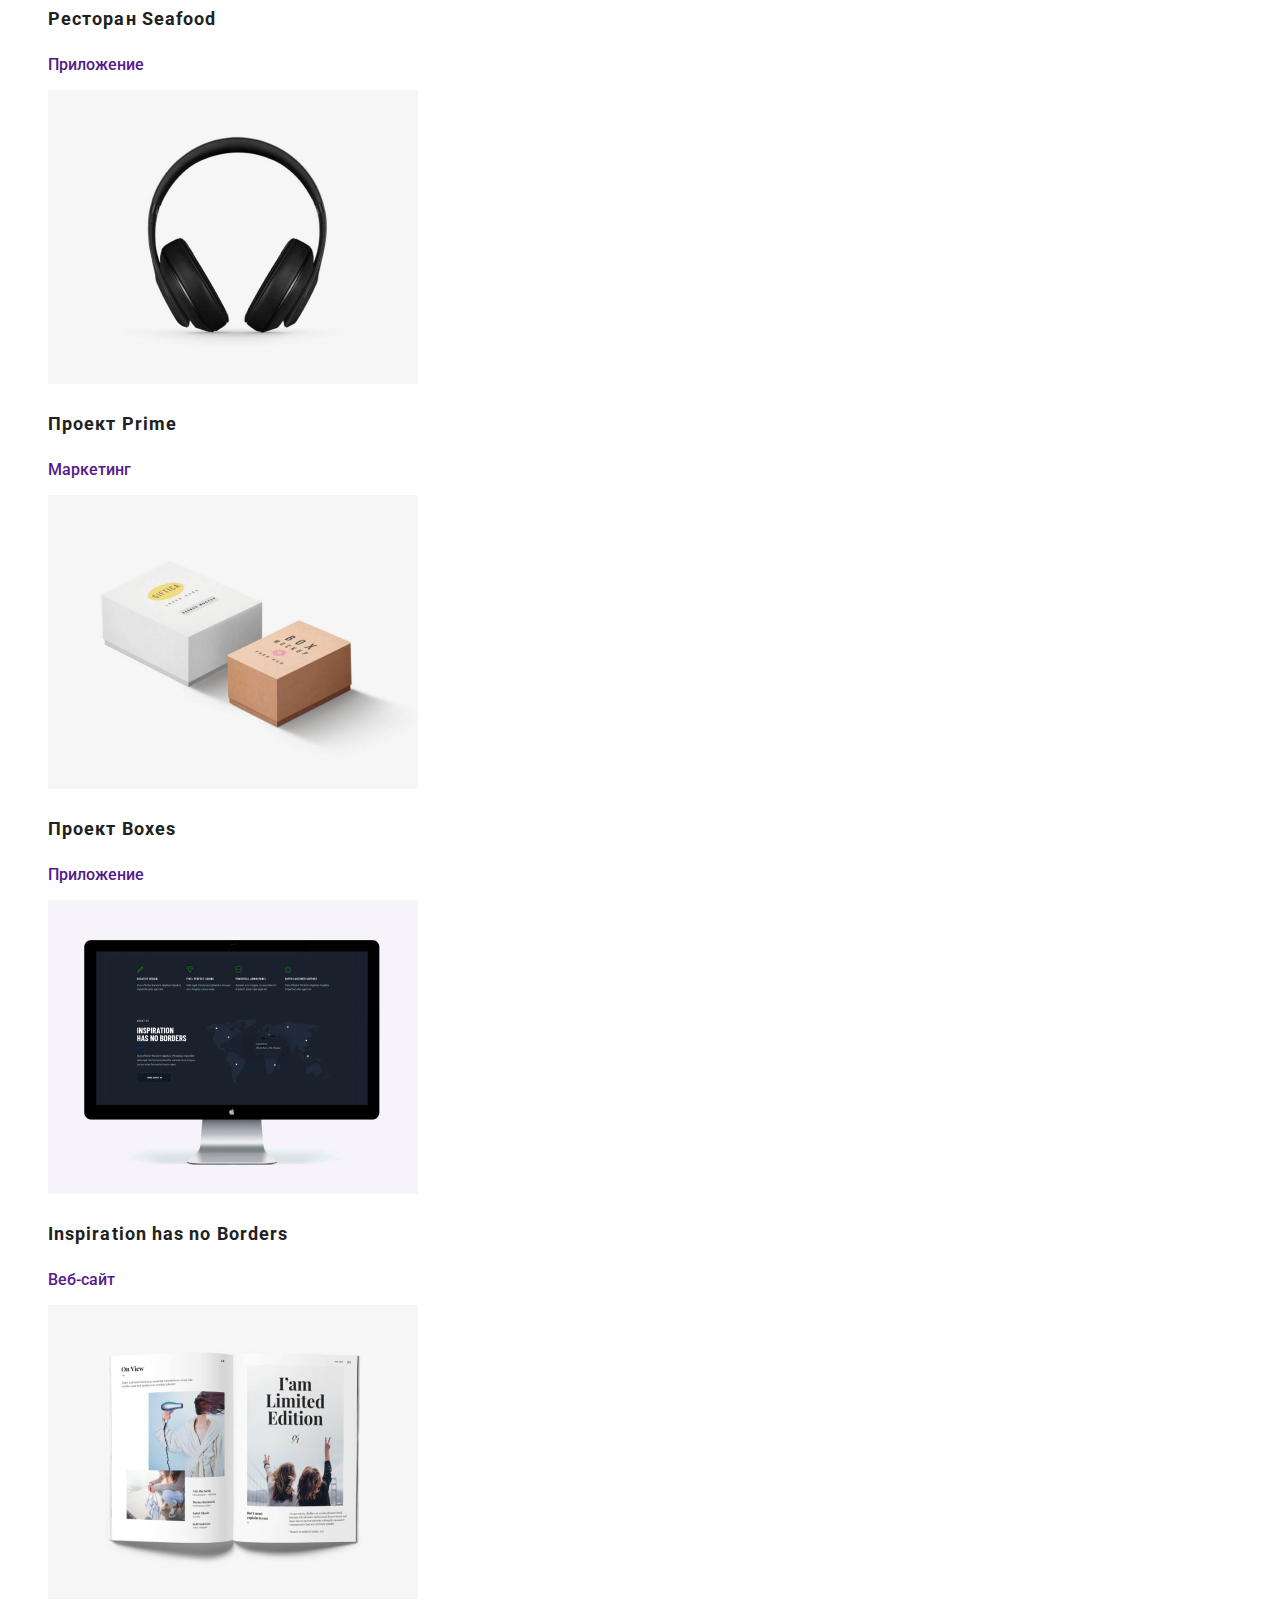
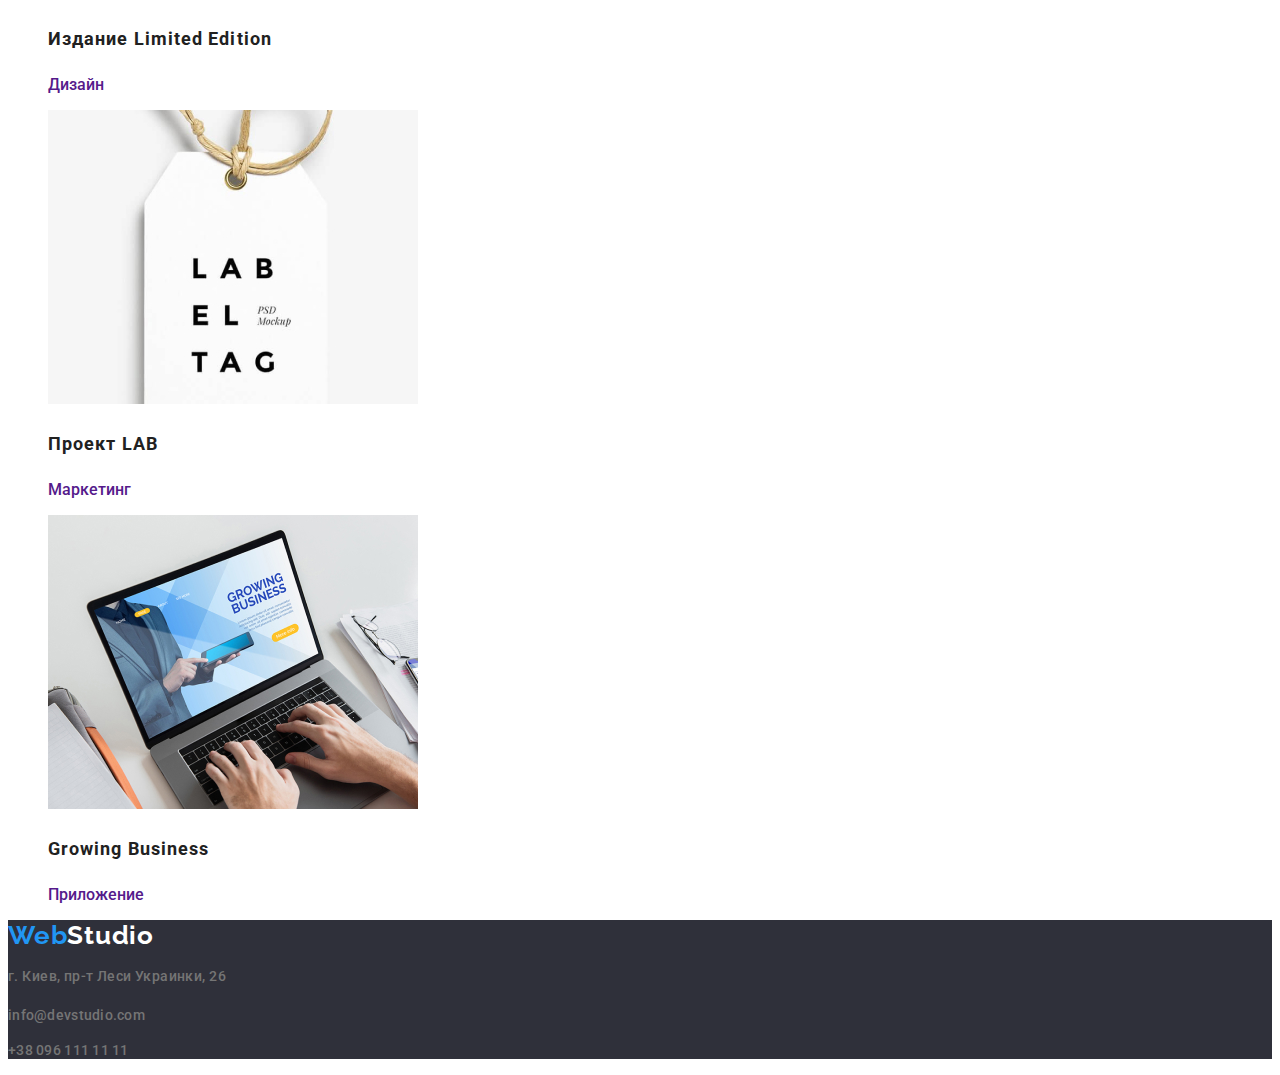
==== commit bdc7b8f7: "img ><a>" ====
--- a/portfolio.html
+++ b/portfolio.html
@@ -62,49 +62,67 @@
     <h2> our projects</h2>
     <ul class="project-list">
       <li class="project">
-        <img class="project-img" src="./images/images-hw-02/img-1.jpg" alt="faces-on-the-desktop" width="370">
-        <h3  class="project-title">Технокряк</h3>
-        <p class="poject-text">Веб-сайт</p>
+        <a href=""><img class="project-img" src="./images/images-hw-02/img-1.jpg" 
+          alt="faces-on-the-desktop" width="370">
+          <h3  class="project-title">Технокряк</h3>
+          <p class="poject-text">Веб-сайт</p>
+        </a>
       </li>
       <li>
-        <img class="project-img" src="./images/images-hw-02/img-2.jpg" alt="basketball-players" width="370">
-        <h3 class="project-title">Постер New Orlean vs Golden Star</h3>
-        <p class="poject-text">Дизайн</p>
+        <a href=""><img class="project-img" src="./images/images-hw-02/img-2.jpg" 
+          alt="basketball-players" width="370">
+          <h3 class="project-title">Постер New Orlean vs Golden Star</h3>
+          <p class="poject-text">Дизайн</p>
+        </a>
       </li>
       <li>
-        <img class="project-img" src="./images/images-hw-02/img-3.jpg" alt="restaurat-logo" width="370">
-        <h3 class="project-title">Ресторан Seafood</h3>
-        <p class="poject-text">Приложение</p>
+        <a href=""><img class="project-img" src="./images/images-hw-02/img-3.jpg" 
+          alt="restaurat-logo" width="370">
+          <h3 class="project-title">Ресторан Seafood</h3>
+          <p class="poject-text">Приложение</p>
+        </a>
       </li>
       <li>
-        <img class="project-img" src="./images/images-hw-02/img-4.jpg" alt="headphones" width="370">
-        <h3 class="project-title">Проект Prime</h3>
-        <p class="poject-text">Маркетинг</p>
+        <a href=""><img class="project-img" src="./images/images-hw-02/img-4.jpg" 
+          alt="headphones" width="370">
+          <h3 class="project-title">Проект Prime</h3>
+          <p class="poject-text">Маркетинг</p>
+        </a>
       </li>
       <li>
-        <img class="project-img" src="./images/images-hw-02/img-5.jpg" alt="two-boxes" width="370">
-        <h3 class="project-title">Проект Boxes</h3>
-        <p class="poject-text">Приложение</p>
+        <a href=""><img class="project-img" src="./images/images-hw-02/img-5.jpg" 
+          alt="two-boxes" width="370">
+          <h3 class="project-title">Проект Boxes</h3>
+          <p class="poject-text">Приложение</p>
+        </a>
       </li>
       <li>
-        <img class="project-img" src="./images/images-hw-02/img-6.jpg" alt="display" width="370">
-         <h3 class="project-title">Inspiration has no Borders</h3>
-        <p class="poject-text">Веб-сайт</p>
+        <a href=""><img class="project-img" src="./images/images-hw-02/img-6.jpg" 
+          alt="display" width="370">
+          <h3 class="project-title">Inspiration has no Borders</h3>
+          <p class="poject-text">Веб-сайт</p>
+      </a>
       </li>
       <li>
-        <img class="project-img" src="./images/images-hw-02/img-7.jpg" alt="hard-copies" width="370">
+        <a href=""><img class="project-img" src="./images/images-hw-02/img-7.jpg" 
+        alt="hard-copies" width="370">
         <h3 class="project-title">Издание Limited Edition</h3>
         <p class="poject-text">Дизайн</p>
+      </a>
       </li>
       <li>
-        <img class="project-img" src="./images/images-hw-02/img-8.jpg" alt="tag" width="370">
-        <h3 class="project-title">Проект LAB</h3>
-        <p class="poject-text">Маркетинг</p>
+        <a href=""><img class="project-img" src="./images/images-hw-02/img-8.jpg" 
+          alt="tag" width="370">
+          <h3 class="project-title">Проект LAB</h3>
+          <p class="poject-text">Маркетинг</p>
+        </a>
       </li>
       <li>
-        <img class="project-img" src="./images/images-hw-02/img-9.jpg" alt="hands on the keyboard" width="370">
-        <h3 class="project-title">Growing Business</h3>
-        <p class="poject-text">Приложение</p>
+        <a href=""><img class="project-img" src="./images/images-hw-02/img-9.jpg" 
+          alt="hands on the keyboard" width="370">
+          <h3 class="project-title">Growing Business</h3>
+          <p class="poject-text">Приложение</p>
+        </a>
       </li>
     </ul>
     
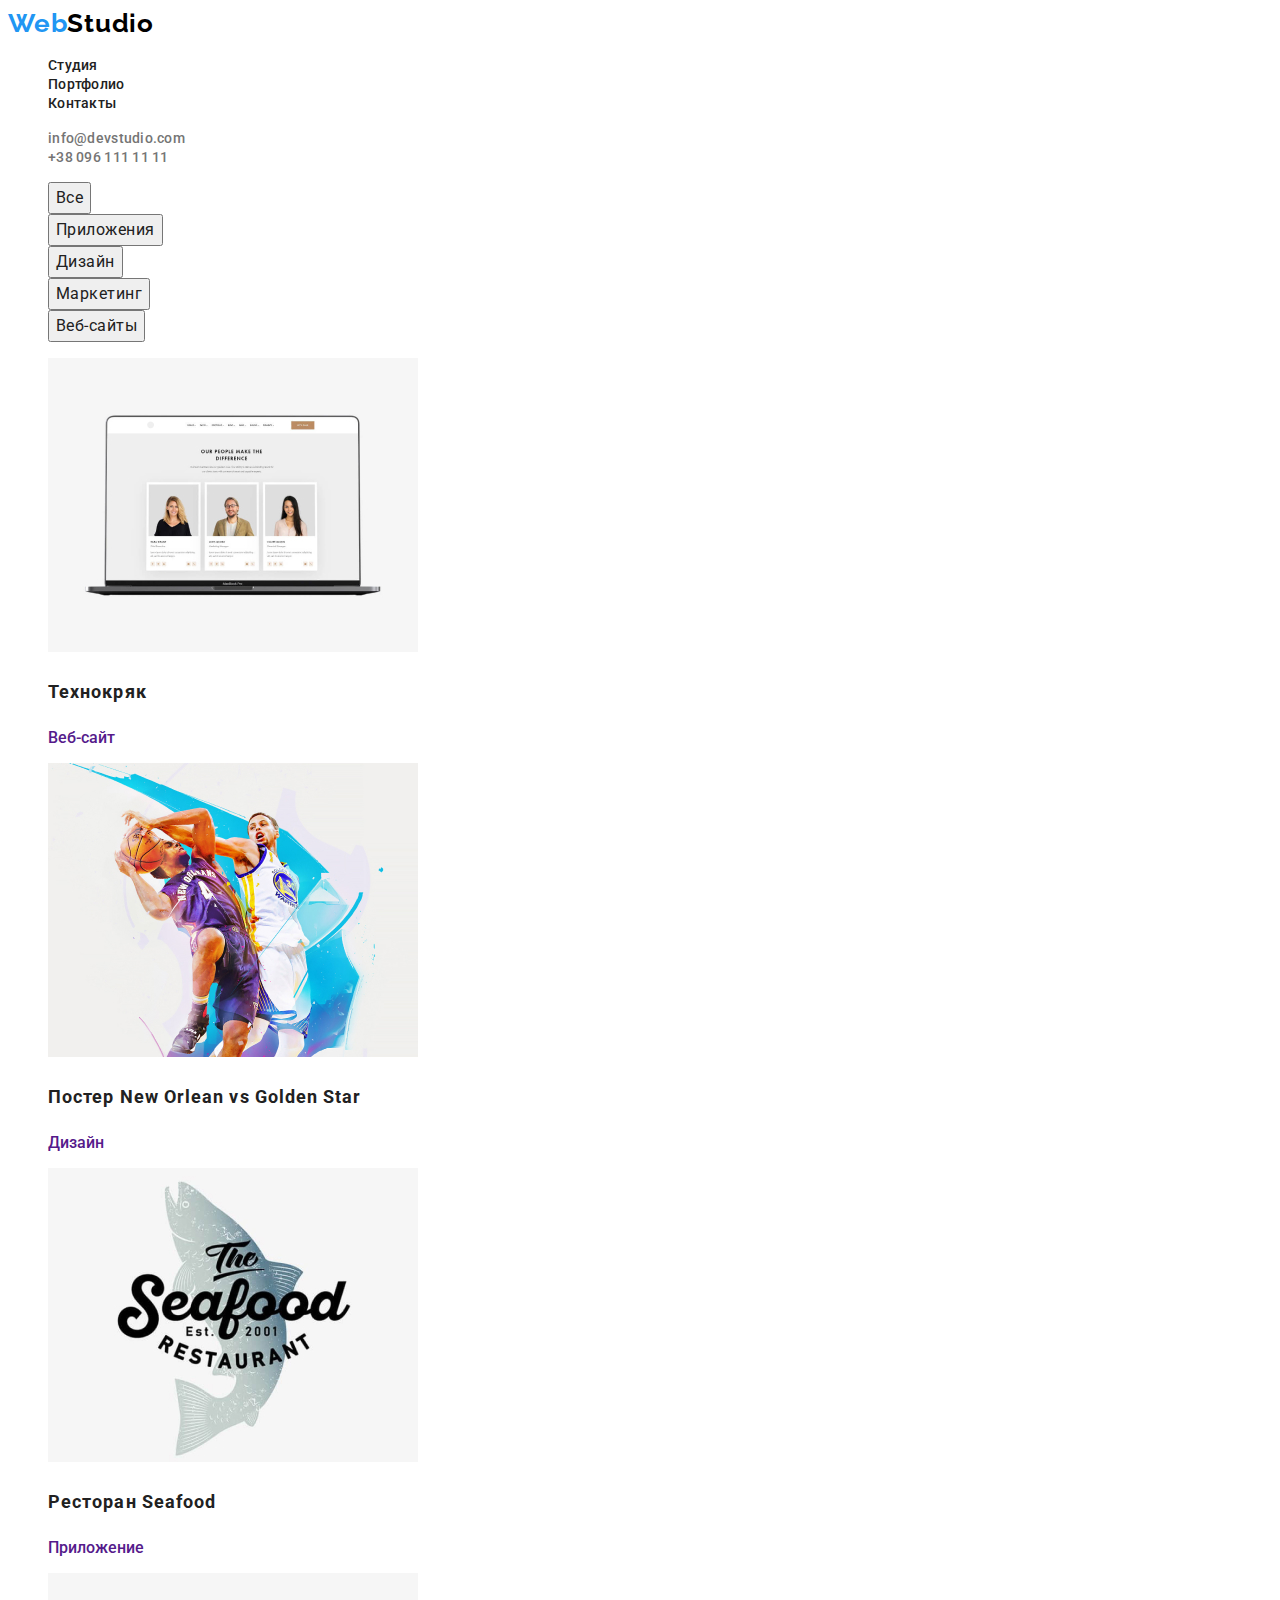
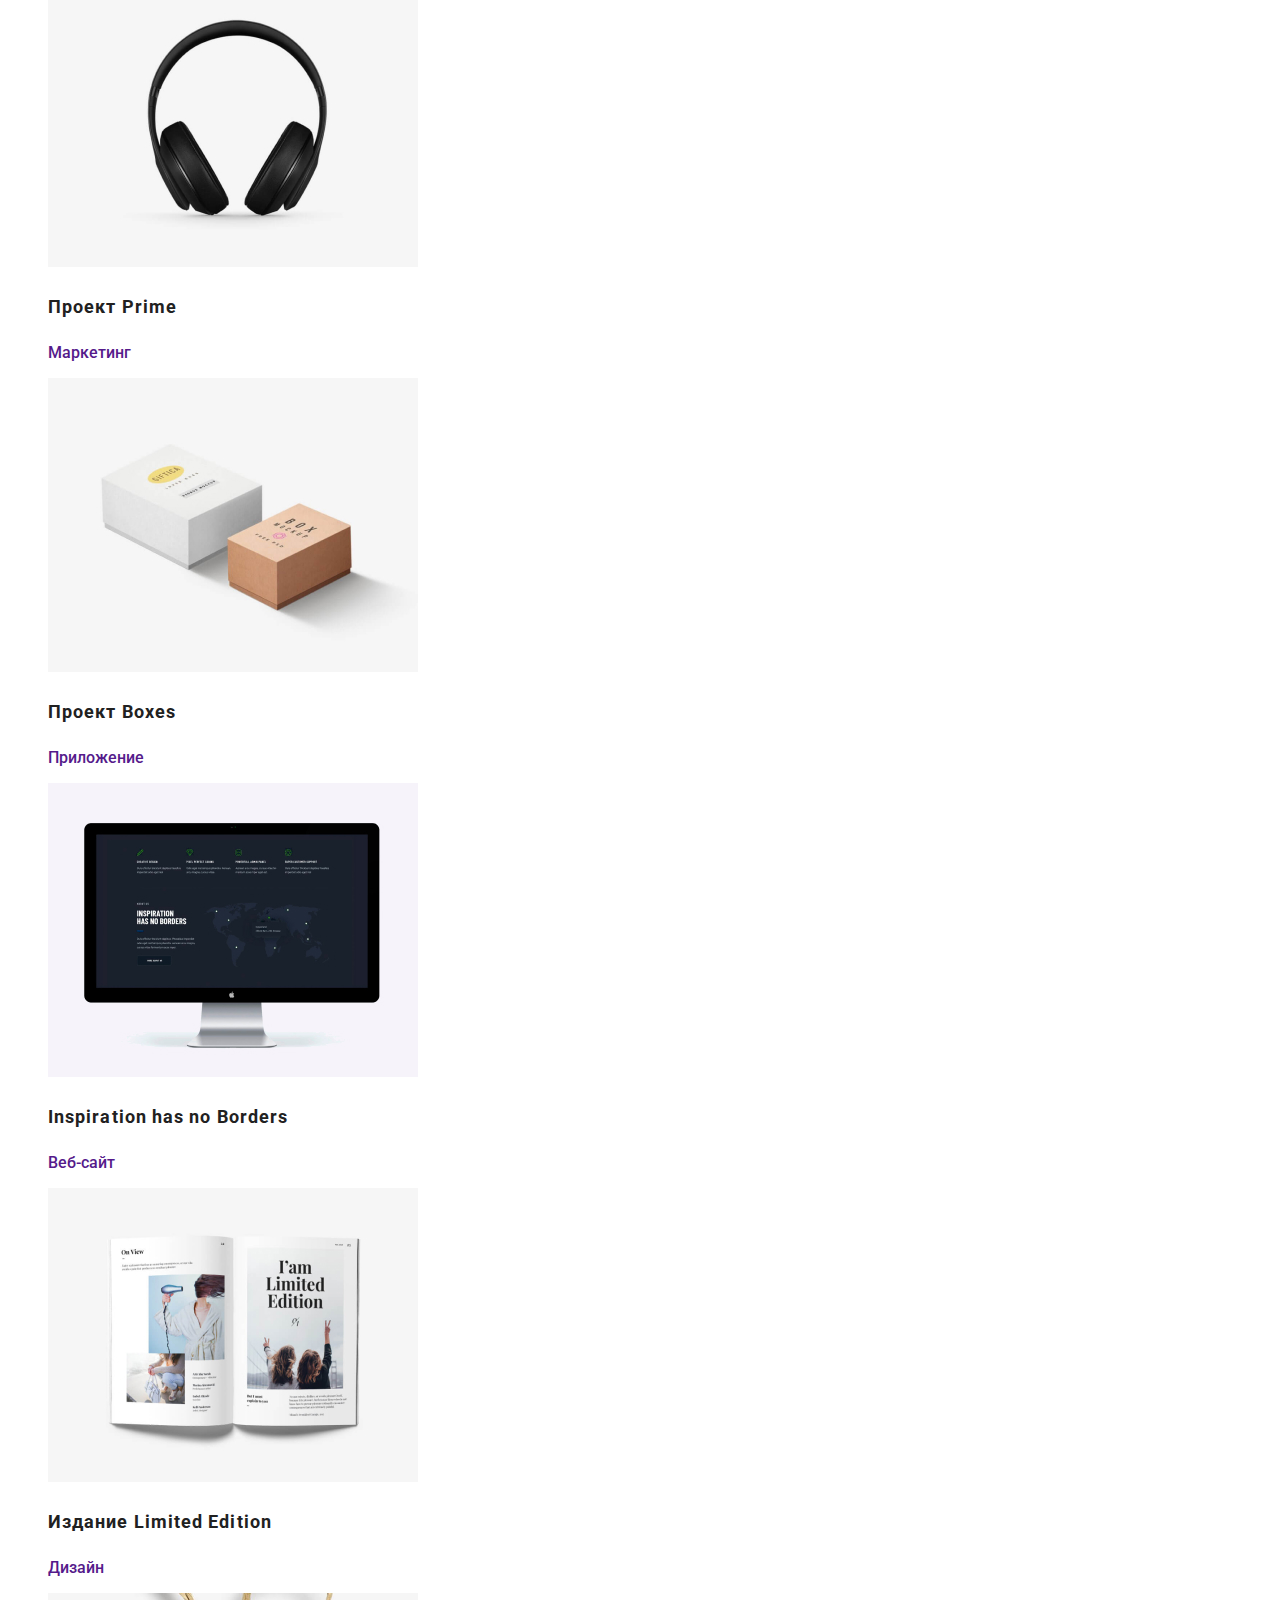
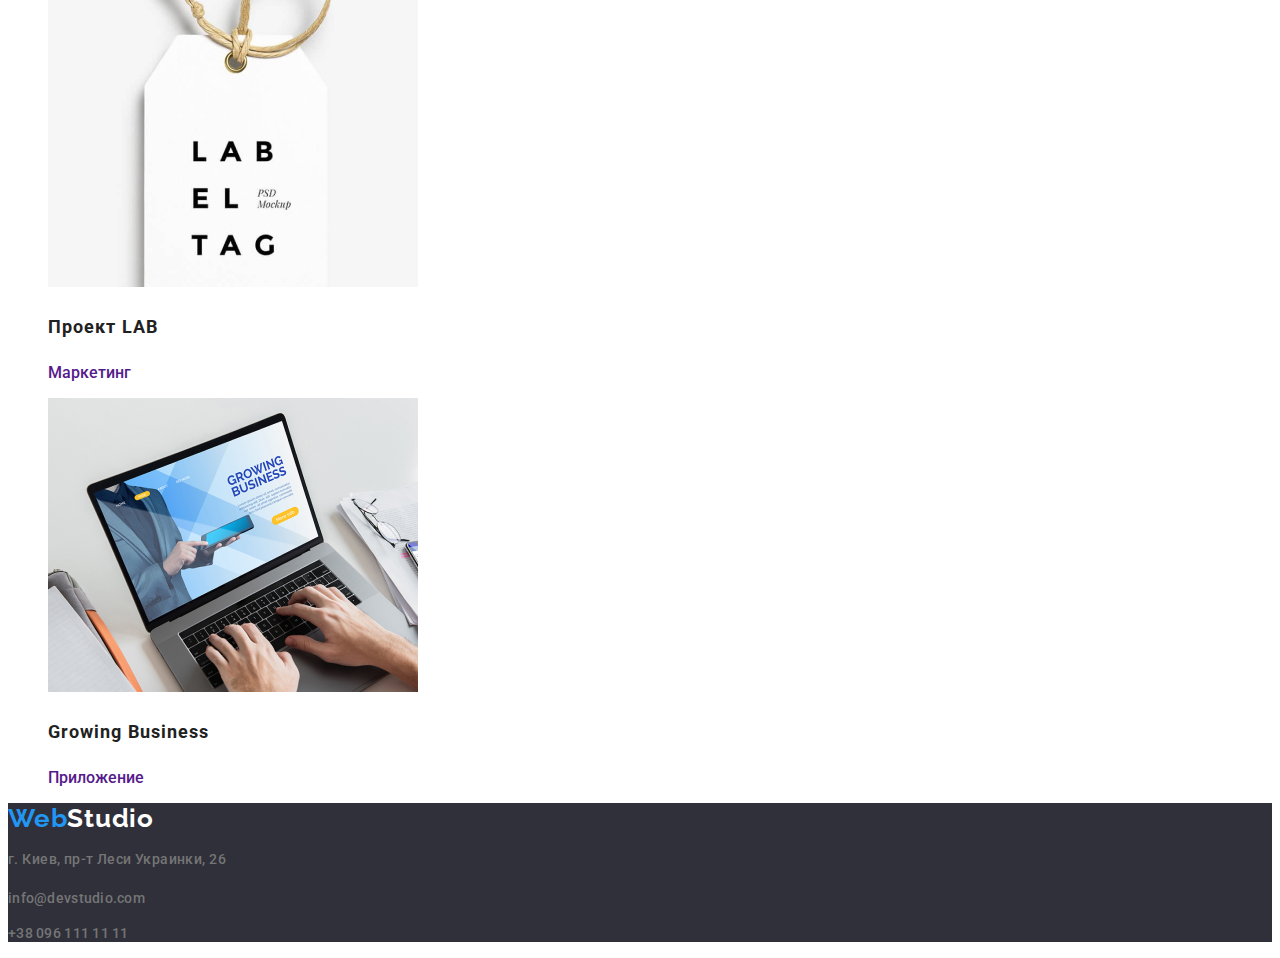
==== commit 2150befc: "display:none" ====
--- a/portfolio.html
+++ b/portfolio.html
@@ -48,7 +48,7 @@
     
   <main>
       
-    <h1>list of service</h1>
+    <h1 class="h1">list of service</h1>
     <section class="service">
       <ul class="service-list">
         <li><button class="service-item" href="">Все</button></li>
@@ -59,7 +59,7 @@
       </ul>
     </section>
       
-    <h2> our projects</h2>
+    <h2 class="h2"> our projects</h2>
     <ul class="project-list">
       <li class="project">
         <a href=""><img class="project-img" src="./images/images-hw-02/img-1.jpg" 
--- a/css/styles.css
+++ b/css/styles.css
@@ -139,3 +139,7 @@
 .footer .logo {
   color: var(--primery-white-color);
 }
+.h1,
+h2 {
+  display: none;
+}
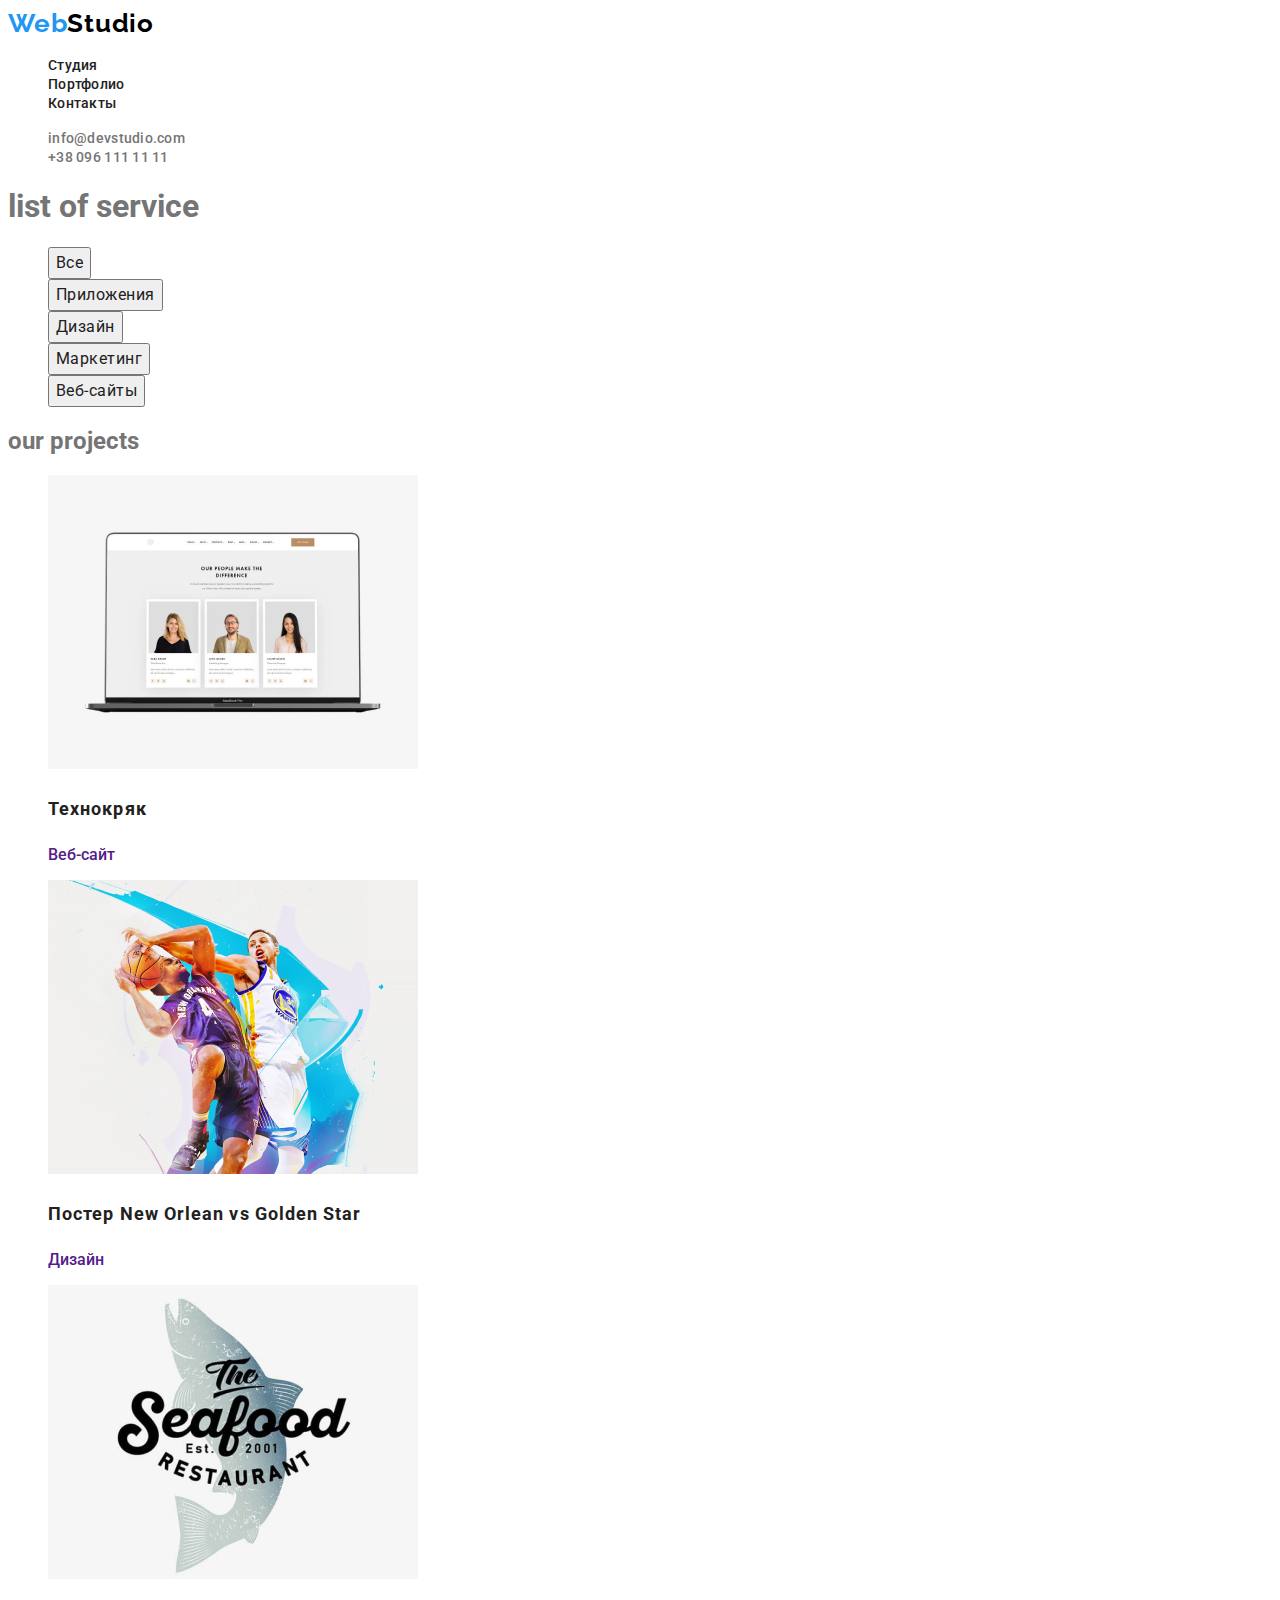
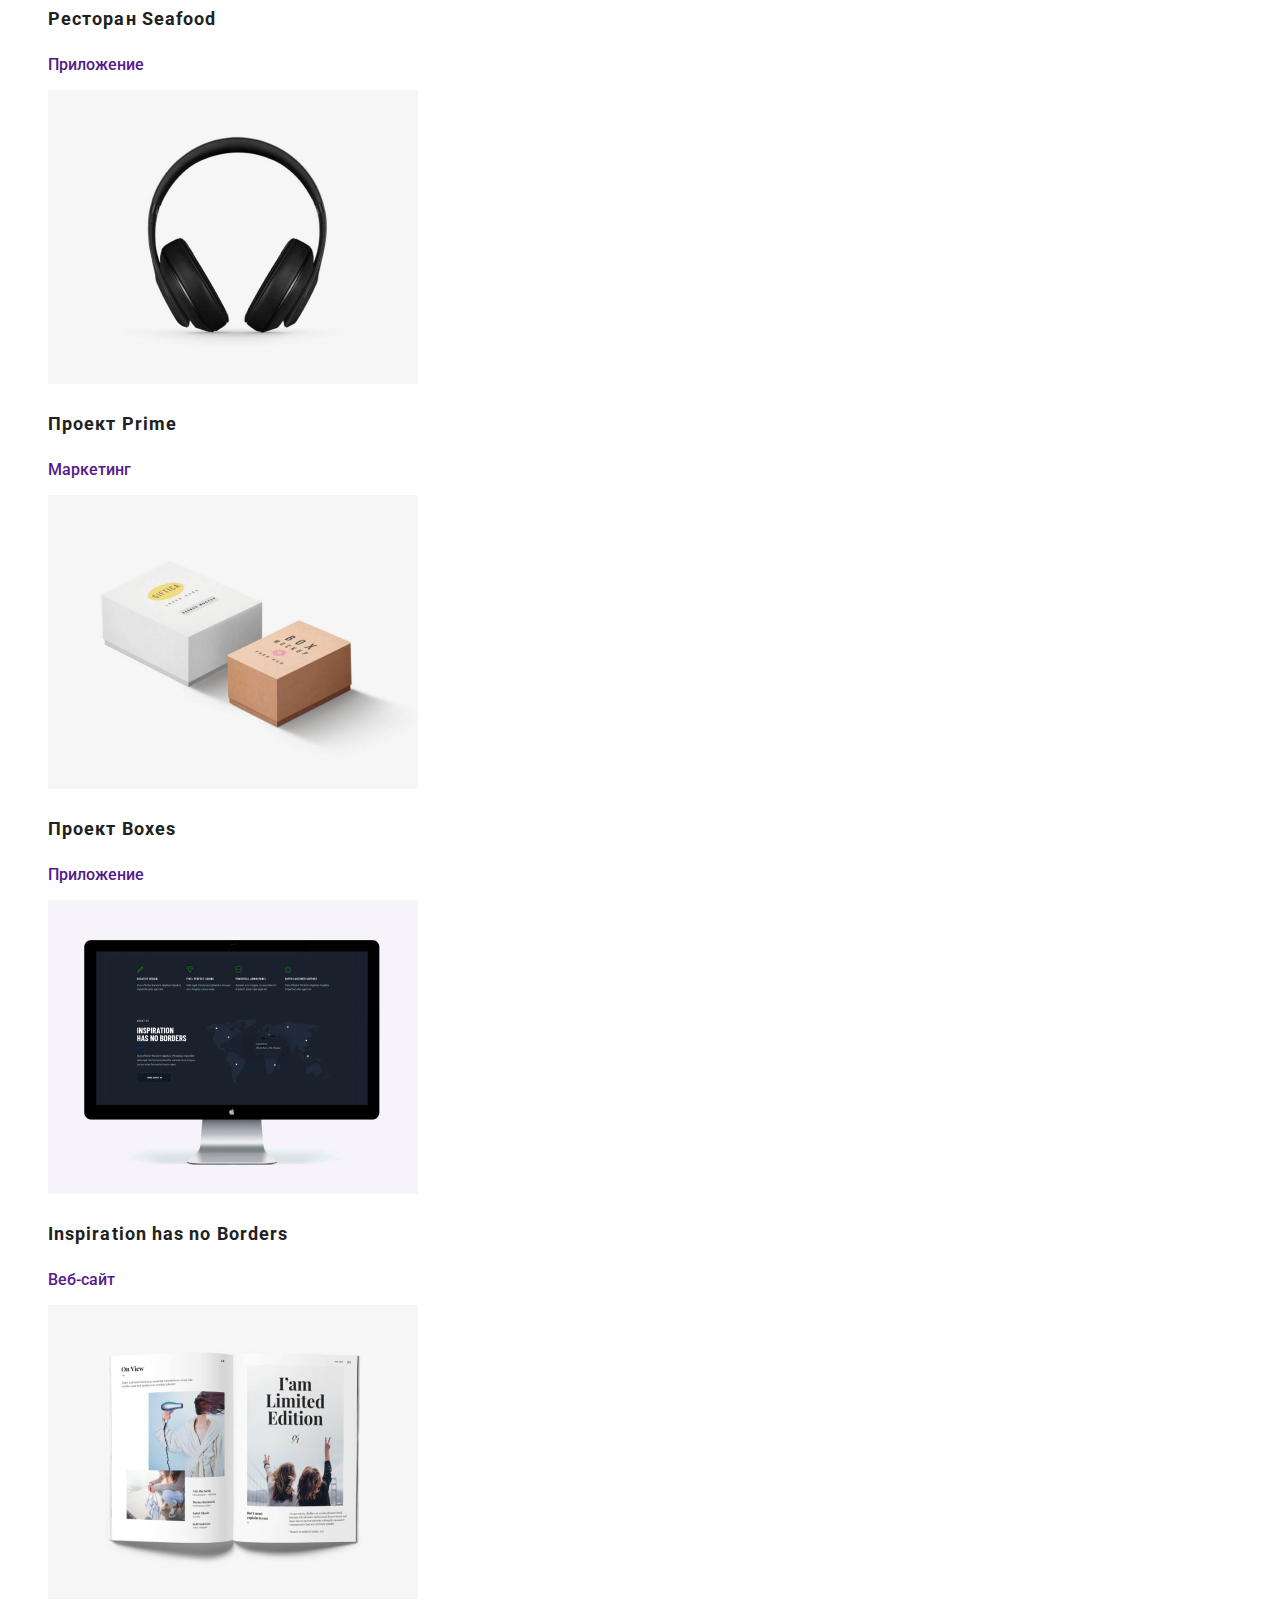
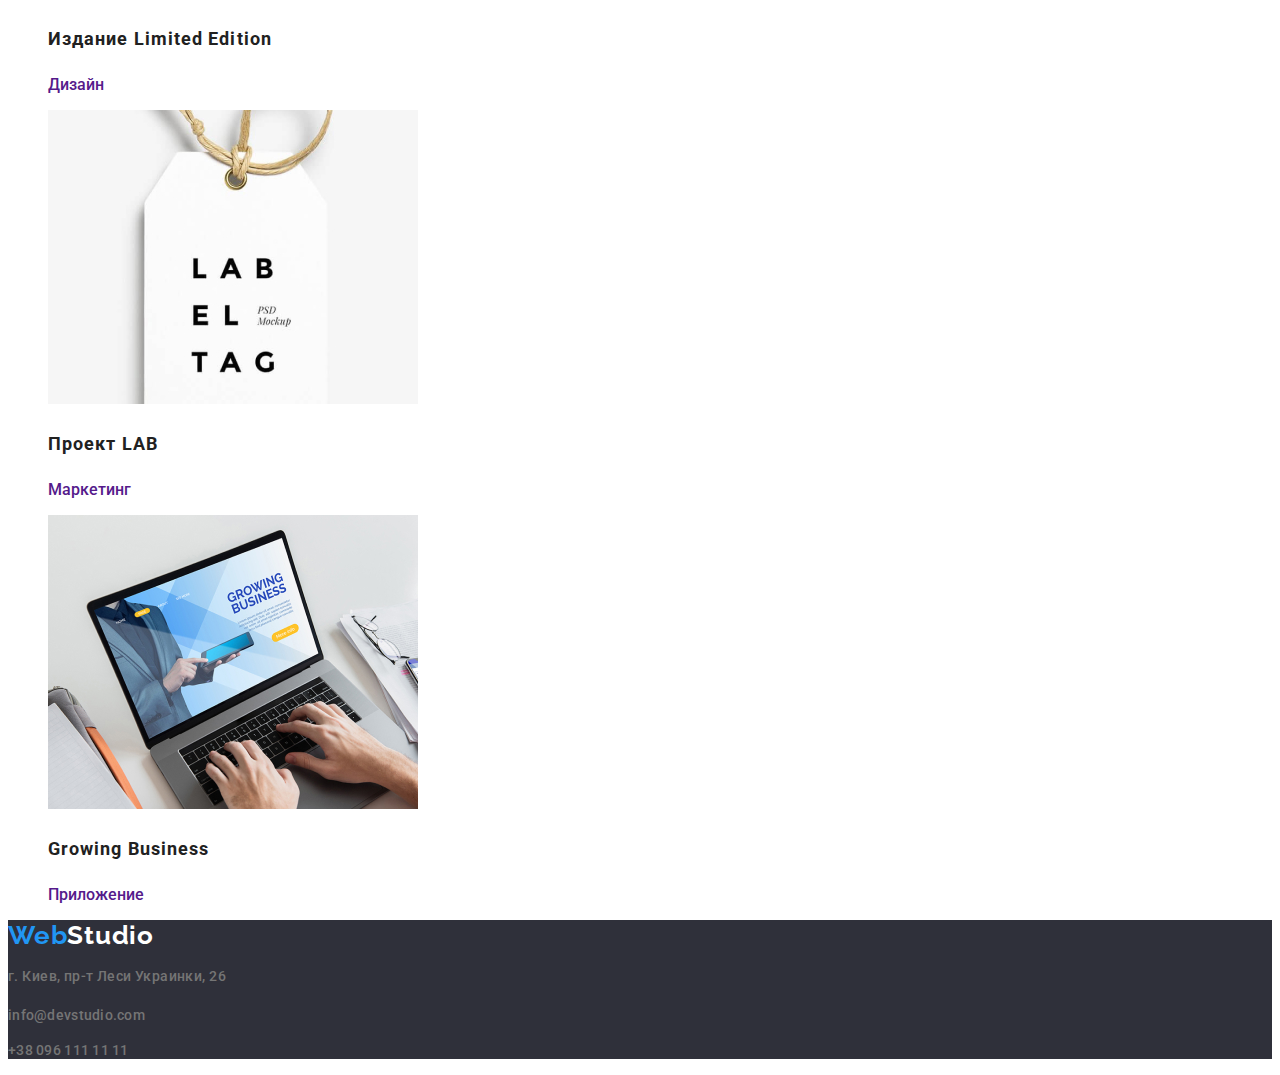
==== commit 7b4acbf0: "del-diplay-none" ====
--- a/portfolio.html
+++ b/portfolio.html
@@ -48,7 +48,7 @@
     
   <main>
       
-    <h1 class="h1">list of service</h1>
+    <h1 class="">list of service</h1>
     <section class="service">
       <ul class="service-list">
         <li><button class="service-item" href="">Все</button></li>
@@ -59,7 +59,7 @@
       </ul>
     </section>
       
-    <h2 class="h2"> our projects</h2>
+    <h2 class=""> our projects</h2>
     <ul class="project-list">
       <li class="project">
         <a href=""><img class="project-img" src="./images/images-hw-02/img-1.jpg" 
--- a/css/styles.css
+++ b/css/styles.css
@@ -139,7 +139,3 @@
 .footer .logo {
   color: var(--primery-white-color);
 }
-.h1,
-h2 {
-  display: none;
-}
